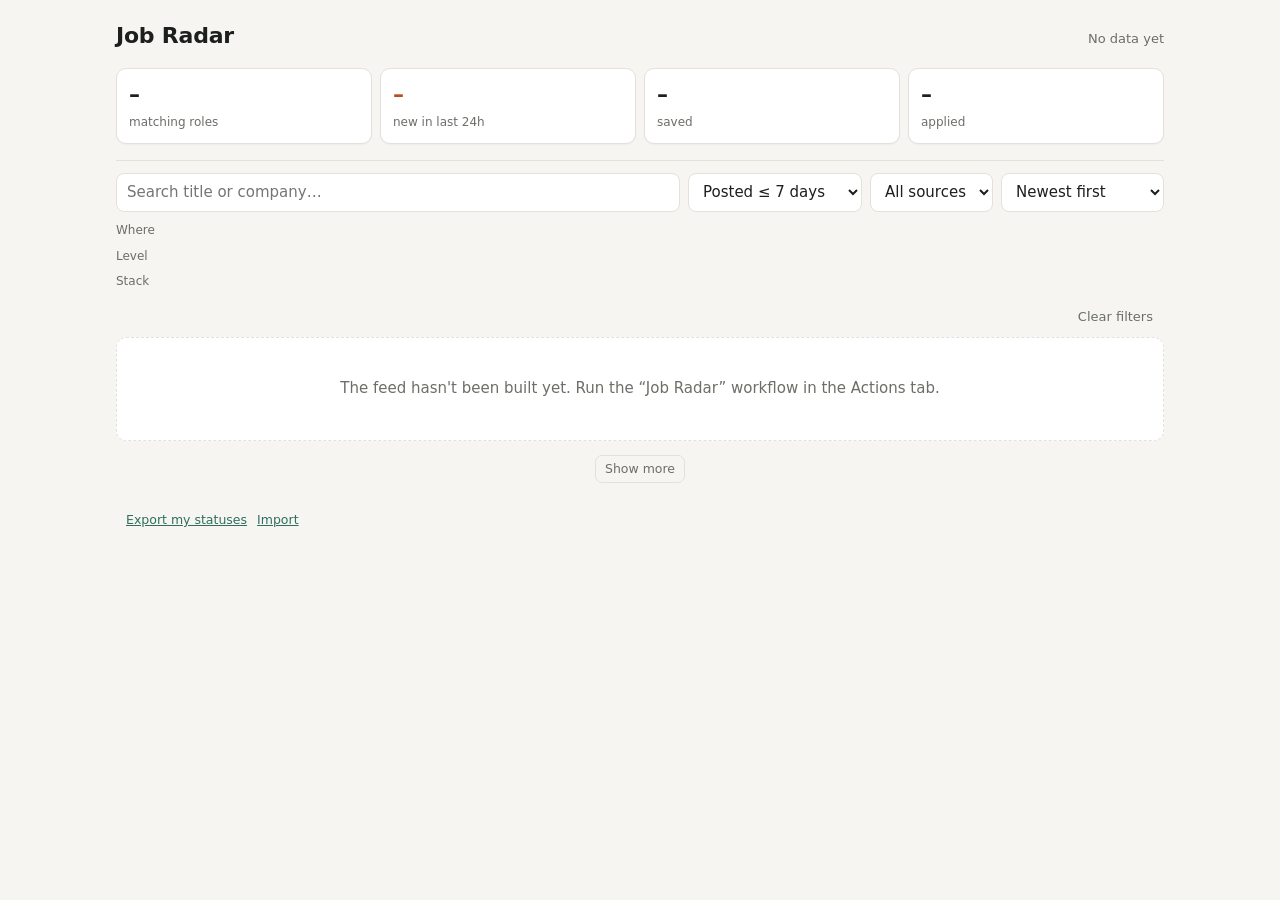
==== dashboard/site/index.html @ f86796a8 "Add Job Radar: daily filtered job feed + GitHub Pages dashboard Co-Authored-By: Claude Opus 5.5 <nor" ====
<!doctype html>
<html lang="en">
<head>
<meta charset="utf-8">
<meta name="viewport" content="width=device-width, initial-scale=1">
<title>Job Radar</title>
<link rel="icon" href="data:image/svg+xml,<svg xmlns='http://www.w3.org/2000/svg' viewBox='0 0 32 32'><circle cx='16' cy='16' r='13' fill='none' stroke='%232f6f5e' stroke-width='3'/><circle cx='16' cy='16' r='4' fill='%232f6f5e'/></svg>">
<style>
:root {
  --bg: #f6f5f1; --panel: #ffffff; --ink: #1d1f1c; --muted: #6b6f68; --line: #e3e1da;
  --accent: #2f6f5e; --accent-soft: #e2efe9; --new: #b4521d; --new-soft: #fbe9dc;
  --chip: #efeee8; --danger: #9a3b3b; --shadow: 0 1px 2px rgba(0,0,0,.04);
}
@media (prefers-color-scheme: dark) {
  :root:not([data-theme="light"]) {
    --bg: #141614; --panel: #1c1f1c; --ink: #e8e8e3; --muted: #9a9e96; --line: #2c302c;
    --accent: #7cc4ad; --accent-soft: #1f3a32; --new: #f0a273; --new-soft: #3d2618;
    --chip: #262a26; --danger: #e08a8a; --shadow: none;
  }
}
:root[data-theme="dark"] {
  --bg: #141614; --panel: #1c1f1c; --ink: #e8e8e3; --muted: #9a9e96; --line: #2c302c;
  --accent: #7cc4ad; --accent-soft: #1f3a32; --new: #f0a273; --new-soft: #3d2618;
  --chip: #262a26; --danger: #e08a8a; --shadow: none;
}
* { box-sizing: border-box; }
body {
  margin: 0; background: var(--bg); color: var(--ink);
  font: 15px/1.45 ui-sans-serif, system-ui, -apple-system, "Segoe UI", Roboto, sans-serif;
}
.wrap { max-width: 1080px; margin: 0 auto; padding: 20px 16px 60px; }
header { display: flex; align-items: baseline; justify-content: space-between; gap: 12px; flex-wrap: wrap; }
h1 { font-size: 22px; margin: 0; letter-spacing: -.01em; }
.sub { color: var(--muted); font-size: 13px; }
.stats { display: grid; grid-template-columns: repeat(4, 1fr); gap: 8px; margin: 16px 0; }
.stat { background: var(--panel); border: 1px solid var(--line); border-radius: 10px; padding: 10px 12px; box-shadow: var(--shadow); }
.stat b { display: block; font-size: 22px; font-variant-numeric: tabular-nums; }
.stat span { color: var(--muted); font-size: 12px; }
.stat.new b { color: var(--new); }
.tabs { display: flex; gap: 4px; border-bottom: 1px solid var(--line); margin-bottom: 12px; overflow-x: auto; }
.tab { background: none; border: 0; padding: 8px 12px; color: var(--muted); font: inherit; cursor: pointer; border-bottom: 2px solid transparent; white-space: nowrap; }
.tab[aria-selected="true"] { color: var(--ink); border-color: var(--accent); font-weight: 600; }
.tab small { color: var(--muted); font-weight: 400; margin-left: 4px; }
.controls { display: grid; grid-template-columns: 1fr auto auto auto; gap: 8px; margin-bottom: 10px; }
input[type=search], select {
  font: inherit; color: var(--ink); background: var(--panel); border: 1px solid var(--line);
  border-radius: 8px; padding: 8px 10px; min-width: 0;
}
input[type=search]:focus, select:focus { outline: 2px solid var(--accent); outline-offset: -1px; }
.chiprow { display: flex; flex-wrap: wrap; gap: 6px; margin-bottom: 8px; align-items: center; }
.chiprow .lbl { color: var(--muted); font-size: 12px; width: 52px; flex-shrink: 0; }
.chip {
  font: inherit; font-size: 13px; padding: 3px 10px; border-radius: 999px; cursor: pointer;
  background: var(--chip); color: var(--ink); border: 1px solid transparent;
}
.chip[aria-pressed="true"] { background: var(--accent-soft); border-color: var(--accent); color: var(--accent); }
.chip.ghost { background: none; color: var(--muted); }
.resultbar { display: flex; justify-content: space-between; align-items: center; color: var(--muted); font-size: 13px; margin: 14px 0 6px; gap: 8px; flex-wrap: wrap; }
.list { display: flex; flex-direction: column; gap: 6px; }
.job {
  background: var(--panel); border: 1px solid var(--line); border-radius: 10px; padding: 12px 14px;
  display: grid; grid-template-columns: 1fr auto; gap: 4px 12px; box-shadow: var(--shadow);
}
.job.applied { border-left: 3px solid var(--accent); }
.job.saved { border-left: 3px solid var(--new); }
.title { font-weight: 600; color: var(--ink); text-decoration: none; }
.title:hover { text-decoration: underline; }
.meta { color: var(--muted); font-size: 13px; display: flex; flex-wrap: wrap; gap: 4px 10px; }
.meta .co { color: var(--ink); font-weight: 500; }
.tags { display: flex; flex-wrap: wrap; gap: 4px; margin-top: 4px; }
.tag { font-size: 11.5px; padding: 1px 7px; border-radius: 6px; background: var(--chip); color: var(--muted); }
.tag.lvl { background: var(--accent-soft); color: var(--accent); }
.badge { font-size: 11px; font-weight: 700; color: var(--new); background: var(--new-soft); padding: 1px 6px; border-radius: 5px; margin-left: 6px; vertical-align: 1px; }
.actions { display: flex; gap: 4px; align-items: start; }
.act {
  font: inherit; font-size: 12.5px; padding: 4px 9px; border-radius: 7px; cursor: pointer;
  background: none; border: 1px solid var(--line); color: var(--muted);
}
.act:hover { color: var(--ink); border-color: var(--muted); }
.act.on { background: var(--accent-soft); color: var(--accent); border-color: var(--accent); }
.more { display: block; margin: 14px auto 0; }
.empty { text-align: center; color: var(--muted); padding: 40px 10px; background: var(--panel); border: 1px dashed var(--line); border-radius: 10px; }
.foot { margin-top: 28px; color: var(--muted); font-size: 12.5px; display: flex; gap: 10px; flex-wrap: wrap; align-items: center; }
.linkbtn { background: none; border: 0; color: var(--accent); cursor: pointer; font: inherit; padding: 0; text-decoration: underline; }
@media (max-width: 640px) {
  .stats { grid-template-columns: repeat(2, 1fr); }
  .controls { grid-template-columns: 1fr 1fr; }
  .controls input[type=search] { grid-column: 1 / -1; }
  .job { grid-template-columns: 1fr; }
  .chiprow { flex-wrap: nowrap; overflow-x: auto; scrollbar-width: none; margin-right: -16px; padding-right: 16px; }
  .chiprow .lbl { width: auto; margin-right: 2px; }
  .chip { white-space: nowrap; }
}
</style>
</head>
<body>
<div class="wrap">
  <header>
    <h1>Job Radar</h1>
    <div class="sub" id="updated">Loading…</div>
  </header>

  <div class="stats">
    <div class="stat"><b id="s-total">–</b><span>matching roles</span></div>
    <div class="stat new"><b id="s-new">–</b><span>new in last 24h</span></div>
    <div class="stat"><b id="s-saved">–</b><span>saved</span></div>
    <div class="stat"><b id="s-applied">–</b><span>applied</span></div>
  </div>

  <div class="tabs" role="tablist" id="tabs"></div>

  <div class="controls">
    <input type="search" id="q" placeholder="Search title or company…" aria-label="Search">
    <select id="age" aria-label="Posted within">
      <option value="0">Any date</option>
      <option value="1">Seen in last 24h</option>
      <option value="7" selected>Posted ≤ 7 days</option>
      <option value="14">Posted ≤ 14 days</option>
      <option value="30">Posted ≤ 30 days</option>
    </select>
    <select id="src" aria-label="Source"><option value="">All sources</option></select>
    <select id="sort" aria-label="Sort">
      <option value="seen">Newest first</option>
      <option value="posted">Recently posted</option>
      <option value="company">Company A–Z</option>
    </select>
  </div>

  <div class="chiprow" id="row-place"><span class="lbl">Where</span></div>
  <div class="chiprow" id="row-level"><span class="lbl">Level</span></div>
  <div class="chiprow" id="row-stack"><span class="lbl">Stack</span></div>

  <div class="resultbar"><span id="count"></span><button class="chip ghost" id="reset">Clear filters</button></div>
  <div class="list" id="list"></div>
  <button class="act more" id="more" hidden>Show more</button>

  <div class="foot">
    <span id="foot-src"></span>
    <button class="linkbtn" id="export">Export my statuses</button>
    <button class="linkbtn" id="import">Import</button>
    <input type="file" id="importFile" accept="application/json" hidden>
  </div>
</div>

<script>
(() => {
  const PAGE = 60;
  const PLACES = [["home", "Bengaluru"], ["india", "Other India"], ["remote", "Remote"]];
  const LEVELS = ["Junior", "Mid", "Senior", "Staff+", "Unspecified"];
  const TABS = [["inbox", "Inbox"], ["saved", "Saved"], ["applied", "Applied"], ["hidden", "Hidden"]];
  const KEY = "jobradar.v1";

  const store = {
    load() { try { return JSON.parse(localStorage.getItem(KEY)) || {}; } catch { return {}; } },
    save(v) { try { localStorage.setItem(KEY, JSON.stringify(v)); } catch {} }
  };
  let saved = store.load();
  saved.status ||= {};        // id -> saved | applied | hidden
  saved.mutedCompanies ||= [];

  const state = { tab: "inbox", q: "", age: 7, src: "", sort: "seen",
                  place: new Set(), level: new Set(), stack: new Set(), shown: PAGE };
  let data = { jobs: [] };
  let newestSeen = "";
  const $ = (id) => document.getElementById(id);
  const esc = (s) => String(s ?? "").replace(/[&<>"']/g, c => ({ "&": "&amp;", "<": "&lt;", ">": "&gt;", '"': "&quot;", "'": "&#39;" }[c]));

  function daysAgo(iso) {
    if (!iso) return null;
    return Math.floor((Date.now() - new Date(iso + "T00:00:00Z").getTime()) / 864e5);
  }
  function ago(iso) {
    const d = daysAgo(iso);
    if (d === null) return "date unknown";
    return d <= 0 ? "today" : d === 1 ? "yesterday" : d + "d ago";
  }
  const persist = () => store.save(saved);
  const statusOf = (j) => saved.status[j.id] || (saved.mutedCompanies.includes(j.company) ? "hidden" : "");

  function chips(rowId, items, set) {
    const row = $(rowId);
    items.forEach(([val, label]) => {
      const b = document.createElement("button");
      b.className = "chip"; b.textContent = label; b.setAttribute("aria-pressed", "false");
      b.onclick = () => { set.has(val) ? set.delete(val) : set.add(val);
        b.setAttribute("aria-pressed", set.has(val)); state.shown = PAGE; render(); };
      row.appendChild(b);
    });
  }

  function matches(j) {
    const st = statusOf(j);
    if (state.tab === "inbox" ? st !== "" : st !== state.tab) return false;
    if (state.q) {
      const hay = (j.title + " " + j.company + " " + (j.department || "")).toLowerCase();
      if (!state.q.split(/\s+/).every(w => hay.includes(w))) return false;
    }
    if (state.src && j.ats !== state.src) return false;
    if (state.place.size && !state.place.has(j.place)) return false;
    if (state.level.size && !state.level.has(j.level)) return false;
    if (state.stack.size && !j.stack.some(s => state.stack.has(s))) return false;
    if (state.tab === "inbox" && state.age) {
      if (state.age === 1) { if (j.first_seen !== newestSeen) return false; }
      else { const d = daysAgo(j.posted_at); if (d !== null && d > state.age) return false; }
    }
    return true;
  }

  function sorted(list) {
    const by = {
      seen: (a, b) => (b.first_seen || "").localeCompare(a.first_seen || "") || (b.posted_at || "").localeCompare(a.posted_at || ""),
      posted: (a, b) => (b.posted_at || "").localeCompare(a.posted_at || ""),
      company: (a, b) => a.company.localeCompare(b.company) || a.title.localeCompare(b.title)
    }[state.sort];
    return list.slice().sort(by);
  }

  function jobHTML(j) {
    const st = statusOf(j);
    const isNew = data.new_today > 0 && j.first_seen === newestSeen;
    const tags = [j.level !== "Unspecified" ? `<span class="tag lvl">${esc(j.level)}</span>` : "", ...j.stack.map(s => `<span class="tag">${esc(s)}</span>`)].join("");
    const btn = (k, label) => `<button class="act ${st === k ? "on" : ""}" data-id="${esc(j.id)}" data-act="${k}">${label}</button>`;
    return `<div class="job ${st}">
      <div>
        <a class="title" href="${esc(j.url)}" target="_blank" rel="noopener">${esc(j.title)}</a>${isNew ? '<span class="badge">NEW</span>' : ""}
        <div class="meta"><span class="co">${esc(j.company)}</span><span>${esc(j.location)}</span>
          <span>posted ${ago(j.posted_at)}</span>${j.salary ? `<span>${esc(j.salary)}</span>` : ""}<span>${esc(j.ats)}</span></div>
        <div class="tags">${tags}</div>
      </div>
      <div class="actions">${btn("saved", "Save")}${btn("applied", "Applied")}${btn("hidden", "Hide")}
        <button class="act" data-company="${esc(j.company)}" title="Hide every role from this company">${saved.mutedCompanies.includes(j.company) ? "Unmute co." : "Mute co."}</button></div>
    </div>`;
  }

  function render() {
    const counts = { inbox: 0, saved: 0, applied: 0, hidden: 0 };
    data.jobs.forEach(j => counts[statusOf(j) || "inbox"]++);
    $("tabs").innerHTML = TABS.map(([k, l]) =>
      `<button class="tab" role="tab" data-tab="${k}" aria-selected="${state.tab === k}">${l}<small>${counts[k]}</small></button>`).join("");
    $("s-saved").textContent = counts.saved;
    $("s-applied").textContent = counts.applied;

    const list = sorted(data.jobs.filter(matches));
    $("count").textContent = `${list.length.toLocaleString()} role${list.length === 1 ? "" : "s"}`;
    $("list").innerHTML = list.length
      ? list.slice(0, state.shown).map(jobHTML).join("")
      : `<div class="empty">${state.tab === "inbox" ? "Nothing matches these filters. Try widening the date range." : "Nothing here yet."}</div>`;
    $("more").hidden = list.length <= state.shown;
    $("more").textContent = `Show more (${(list.length - state.shown).toLocaleString()} left)`;
  }

  document.addEventListener("click", (e) => {
    const t = e.target.closest("[data-tab],[data-act],[data-company]");
    if (!t) return;
    if (t.dataset.tab) { state.tab = t.dataset.tab; state.shown = PAGE; }
    else if (t.dataset.act) {
      const id = t.dataset.id;
      saved.status[id] === t.dataset.act ? delete saved.status[id] : (saved.status[id] = t.dataset.act);
      persist();
    } else if (t.dataset.company !== undefined) {
      const c = t.dataset.company, m = saved.mutedCompanies;
      m.includes(c) ? m.splice(m.indexOf(c), 1) : m.push(c);
      persist();
    }
    render();
  });

  $("q").oninput = (e) => { state.q = e.target.value.trim().toLowerCase(); state.shown = PAGE; render(); };
  $("age").onchange = (e) => { state.age = +e.target.value; state.shown = PAGE; render(); };
  $("src").onchange = (e) => { state.src = e.target.value; state.shown = PAGE; render(); };
  $("sort").onchange = (e) => { state.sort = e.target.value; render(); };
  $("more").onclick = () => { state.shown += PAGE; render(); };
  $("reset").onclick = () => {
    state.q = ""; $("q").value = ""; state.src = ""; $("src").value = "";
    state.age = 0; $("age").value = "0";
    [state.place, state.level, state.stack].forEach(s => s.clear());
    document.querySelectorAll(".chip[aria-pressed]").forEach(b => b.setAttribute("aria-pressed", "false"));
    state.shown = PAGE; render();
  };
  $("export").onclick = () => {
    const blob = new Blob([JSON.stringify(saved, null, 2)], { type: "application/json" });
    const a = Object.assign(document.createElement("a"), { href: URL.createObjectURL(blob), download: "job-radar-statuses.json" });
    a.click(); URL.revokeObjectURL(a.href);
  };
  $("import").onclick = () => $("importFile").click();
  $("importFile").onchange = async (e) => {
    const f = e.target.files[0]; if (!f) return;
    try {
      const incoming = JSON.parse(await f.text());
      saved.status = { ...saved.status, ...(incoming.status || {}) };
      saved.mutedCompanies = [...new Set([...saved.mutedCompanies, ...(incoming.mutedCompanies || [])])];
      persist(); render();
    } catch { alert("That file isn't a Job Radar export."); }
  };

  function boot(payload) {
    data = payload;
    newestSeen = data.jobs.reduce((m, j) => (j.first_seen > m ? j.first_seen : m), "");
    $("s-total").textContent = data.total.toLocaleString();
    $("s-new").textContent = (data.new_today || 0).toLocaleString();
    const when = new Date(data.generated_at);
    $("updated").textContent = "Updated " + when.toLocaleString(undefined, { dateStyle: "medium", timeStyle: "short" });
    $("foot-src").textContent = Object.entries(data.counts || {}).map(([k, v]) => `${k} ${v.toLocaleString()}`).join(" · ");
    const sources = [...new Set(data.jobs.map(j => j.ats))].sort();
    $("src").insertAdjacentHTML("beforeend", sources.map(s => `<option value="${esc(s)}">${esc(s)}</option>`).join(""));
    const stacks = [...new Set(data.jobs.flatMap(j => j.stack))].sort();
    chips("row-place", PLACES, state.place);
    chips("row-level", LEVELS.map(l => [l, l]), state.level);
    chips("row-stack", stacks.map(s => [s, s]), state.stack);
    render();
  }

  if (window.JOB_RADAR_DATA) boot(window.JOB_RADAR_DATA);
  else fetch("data/jobs.json", { cache: "no-store" })
    .then(r => { if (!r.ok) throw new Error(r.status); return r.json(); })
    .then(boot)
    .catch(() => {
      $("updated").textContent = "No data yet";
      $("list").innerHTML = '<div class="empty">The feed hasn\'t been built yet. Run the “Job Radar” workflow in the Actions tab.</div>';
    });
})();
</script>
</body>
</html>
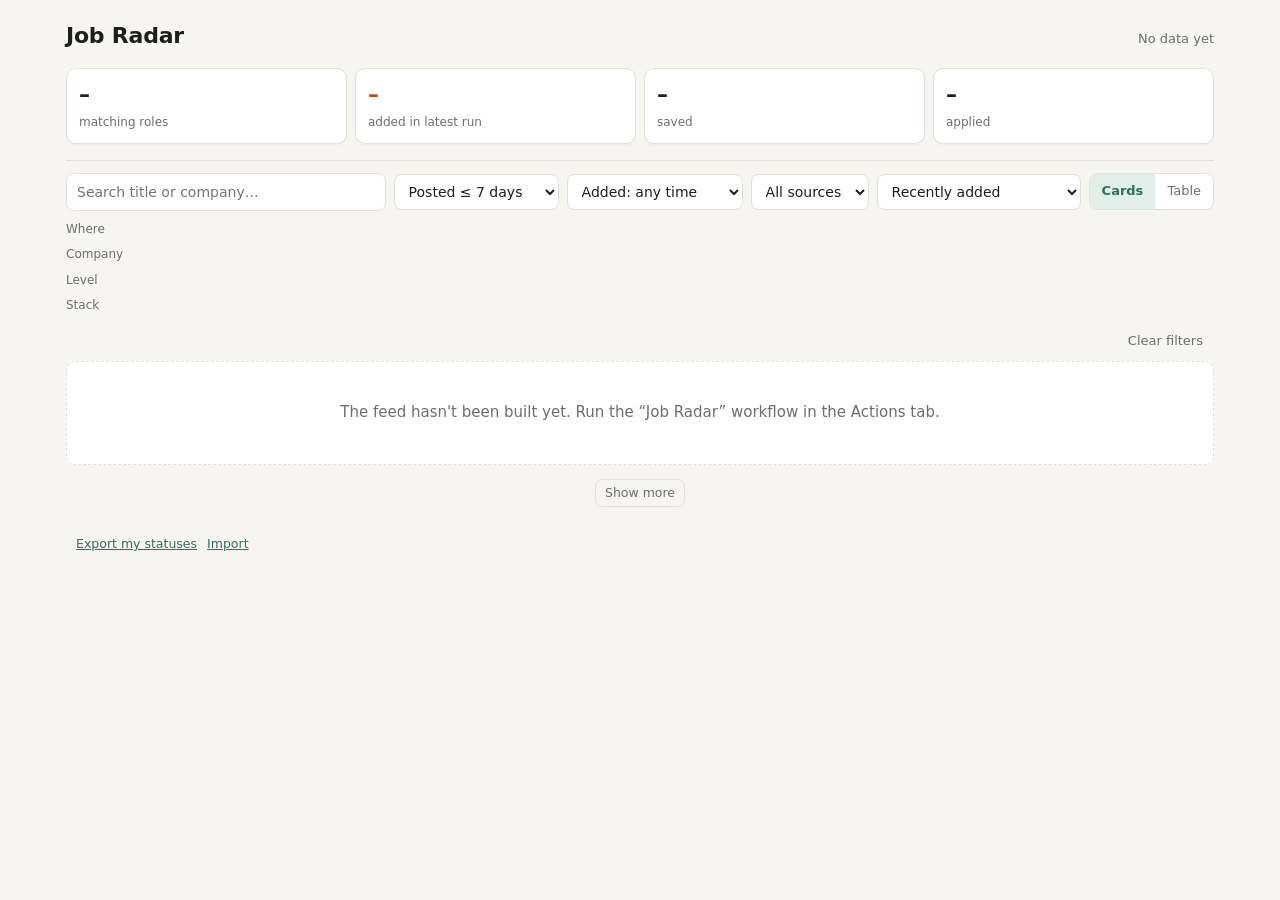
==== commit 35737c0b: "Job Radar: Added dates, table view, company size + target filters, evening schedule - Track an hones" ====
--- a/dashboard/site/index.html
+++ b/dashboard/site/index.html
@@ -9,26 +9,26 @@
 :root {
   --bg: #f6f5f1; --panel: #ffffff; --ink: #1d1f1c; --muted: #6b6f68; --line: #e3e1da;
   --accent: #2f6f5e; --accent-soft: #e2efe9; --new: #b4521d; --new-soft: #fbe9dc;
-  --chip: #efeee8; --danger: #9a3b3b; --shadow: 0 1px 2px rgba(0,0,0,.04);
+  --star: #b8860b; --chip: #efeee8; --shadow: 0 1px 2px rgba(0,0,0,.04); --row-hover: #faf9f6;
 }
 @media (prefers-color-scheme: dark) {
   :root:not([data-theme="light"]) {
     --bg: #141614; --panel: #1c1f1c; --ink: #e8e8e3; --muted: #9a9e96; --line: #2c302c;
     --accent: #7cc4ad; --accent-soft: #1f3a32; --new: #f0a273; --new-soft: #3d2618;
-    --chip: #262a26; --danger: #e08a8a; --shadow: none;
+    --star: #e5c15c; --chip: #262a26; --shadow: none; --row-hover: #222622;
   }
 }
 :root[data-theme="dark"] {
   --bg: #141614; --panel: #1c1f1c; --ink: #e8e8e3; --muted: #9a9e96; --line: #2c302c;
   --accent: #7cc4ad; --accent-soft: #1f3a32; --new: #f0a273; --new-soft: #3d2618;
-  --chip: #262a26; --danger: #e08a8a; --shadow: none;
+  --star: #e5c15c; --chip: #262a26; --shadow: none; --row-hover: #222622;
 }
 * { box-sizing: border-box; }
 body {
   margin: 0; background: var(--bg); color: var(--ink);
   font: 15px/1.45 ui-sans-serif, system-ui, -apple-system, "Segoe UI", Roboto, sans-serif;
 }
-.wrap { max-width: 1080px; margin: 0 auto; padding: 20px 16px 60px; }
+.wrap { max-width: 1180px; margin: 0 auto; padding: 20px 16px 60px; }
 header { display: flex; align-items: baseline; justify-content: space-between; gap: 12px; flex-wrap: wrap; }
 h1 { font-size: 22px; margin: 0; letter-spacing: -.01em; }
 .sub { color: var(--muted); font-size: 13px; }
@@ -37,25 +37,32 @@
 .stat b { display: block; font-size: 22px; font-variant-numeric: tabular-nums; }
 .stat span { color: var(--muted); font-size: 12px; }
 .stat.new b { color: var(--new); }
+.notice { background: var(--new-soft); color: var(--ink); border-radius: 8px; padding: 8px 12px; font-size: 13px; margin: -4px 0 14px; }
 .tabs { display: flex; gap: 4px; border-bottom: 1px solid var(--line); margin-bottom: 12px; overflow-x: auto; }
 .tab { background: none; border: 0; padding: 8px 12px; color: var(--muted); font: inherit; cursor: pointer; border-bottom: 2px solid transparent; white-space: nowrap; }
 .tab[aria-selected="true"] { color: var(--ink); border-color: var(--accent); font-weight: 600; }
 .tab small { color: var(--muted); font-weight: 400; margin-left: 4px; }
-.controls { display: grid; grid-template-columns: 1fr auto auto auto; gap: 8px; margin-bottom: 10px; }
+.controls { display: grid; grid-template-columns: minmax(180px, 1fr) repeat(4, auto) auto; gap: 8px; margin-bottom: 10px; align-items: center; }
 input[type=search], select {
-  font: inherit; color: var(--ink); background: var(--panel); border: 1px solid var(--line);
+  font: inherit; font-size: 14px; color: var(--ink); background: var(--panel); border: 1px solid var(--line);
   border-radius: 8px; padding: 8px 10px; min-width: 0;
 }
-input[type=search]:focus, select:focus { outline: 2px solid var(--accent); outline-offset: -1px; }
+input[type=search]:focus, select:focus, button:focus-visible { outline: 2px solid var(--accent); outline-offset: -1px; }
+.seg { justify-self: start; display: inline-flex; border: 1px solid var(--line); border-radius: 8px; overflow: hidden; background: var(--panel); }
+.seg button { font: inherit; font-size: 13px; border: 0; background: none; color: var(--muted); padding: 8px 12px; cursor: pointer; }
+.seg button[aria-pressed="true"] { background: var(--accent-soft); color: var(--accent); font-weight: 600; }
 .chiprow { display: flex; flex-wrap: wrap; gap: 6px; margin-bottom: 8px; align-items: center; }
-.chiprow .lbl { color: var(--muted); font-size: 12px; width: 52px; flex-shrink: 0; }
+.chiprow .lbl { color: var(--muted); font-size: 12px; width: 64px; flex-shrink: 0; }
 .chip {
   font: inherit; font-size: 13px; padding: 3px 10px; border-radius: 999px; cursor: pointer;
-  background: var(--chip); color: var(--ink); border: 1px solid transparent;
+  background: var(--chip); color: var(--ink); border: 1px solid transparent; white-space: nowrap;
 }
 .chip[aria-pressed="true"] { background: var(--accent-soft); border-color: var(--accent); color: var(--accent); }
 .chip.ghost { background: none; color: var(--muted); }
+.chip .hint { color: var(--muted); font-size: 11.5px; margin-left: 3px; }
 .resultbar { display: flex; justify-content: space-between; align-items: center; color: var(--muted); font-size: 13px; margin: 14px 0 6px; gap: 8px; flex-wrap: wrap; }
+
+/* cards */
 .list { display: flex; flex-direction: column; gap: 6px; }
 .job {
   background: var(--panel); border: 1px solid var(--line); border-radius: 10px; padding: 12px 14px;
@@ -65,31 +72,55 @@
 .job.saved { border-left: 3px solid var(--new); }
 .title { font-weight: 600; color: var(--ink); text-decoration: none; }
 .title:hover { text-decoration: underline; }
-.meta { color: var(--muted); font-size: 13px; display: flex; flex-wrap: wrap; gap: 4px 10px; }
+.meta { color: var(--muted); font-size: 13px; display: flex; flex-wrap: wrap; gap: 4px 12px; margin-top: 2px; }
 .meta .co { color: var(--ink); font-weight: 500; }
-.tags { display: flex; flex-wrap: wrap; gap: 4px; margin-top: 4px; }
+.star { color: var(--star); margin-right: 3px; }
+.dates { font-variant-numeric: tabular-nums; }
+.dates b { font-weight: 500; color: var(--ink); }
+.tags { display: flex; flex-wrap: wrap; gap: 4px; margin-top: 6px; }
 .tag { font-size: 11.5px; padding: 1px 7px; border-radius: 6px; background: var(--chip); color: var(--muted); }
 .tag.lvl { background: var(--accent-soft); color: var(--accent); }
 .badge { font-size: 11px; font-weight: 700; color: var(--new); background: var(--new-soft); padding: 1px 6px; border-radius: 5px; margin-left: 6px; vertical-align: 1px; }
 .actions { display: flex; gap: 4px; align-items: start; }
 .act {
   font: inherit; font-size: 12.5px; padding: 4px 9px; border-radius: 7px; cursor: pointer;
-  background: none; border: 1px solid var(--line); color: var(--muted);
+  background: none; border: 1px solid var(--line); color: var(--muted); white-space: nowrap;
 }
 .act:hover { color: var(--ink); border-color: var(--muted); }
 .act.on { background: var(--accent-soft); color: var(--accent); border-color: var(--accent); }
 .more { display: block; margin: 14px auto 0; }
 .empty { text-align: center; color: var(--muted); padding: 40px 10px; background: var(--panel); border: 1px dashed var(--line); border-radius: 10px; }
+
+/* table */
+.tablewrap { background: var(--panel); border: 1px solid var(--line); border-radius: 10px; overflow-x: auto; box-shadow: var(--shadow); }
+table { border-collapse: collapse; width: 100%; min-width: 820px; font-size: 13.5px; }
+th, td { text-align: left; padding: 8px 10px; border-bottom: 1px solid var(--line); vertical-align: top; }
+th { font-size: 12px; font-weight: 600; color: var(--muted); white-space: nowrap; position: sticky; top: 0; background: var(--panel); }
+th button { font: inherit; color: inherit; background: none; border: 0; padding: 0; cursor: pointer; }
+th button[aria-sort]::after { content: " ↓"; }
+th button[aria-sort="ascending"]::after { content: " ↑"; }
+th button:not([aria-sort]) { opacity: .85; }
+tbody tr:hover { background: var(--row-hover); }
+tbody tr:last-child td { border-bottom: 0; }
+td.nowrap { white-space: nowrap; }
+td.num { font-variant-numeric: tabular-nums; white-space: nowrap; }
+td .title { font-weight: 500; }
+tr.applied td:first-child { box-shadow: inset 3px 0 var(--accent); }
+tr.saved td:first-child { box-shadow: inset 3px 0 var(--new); }
+.muted { color: var(--muted); }
+
 .foot { margin-top: 28px; color: var(--muted); font-size: 12.5px; display: flex; gap: 10px; flex-wrap: wrap; align-items: center; }
 .linkbtn { background: none; border: 0; color: var(--accent); cursor: pointer; font: inherit; padding: 0; text-decoration: underline; }
+
+@media (max-width: 900px) {
+  .controls { grid-template-columns: 1fr 1fr; }
+  .controls input[type=search] { grid-column: 1 / -1; }
+}
 @media (max-width: 640px) {
   .stats { grid-template-columns: repeat(2, 1fr); }
-  .controls { grid-template-columns: 1fr 1fr; }
-  .controls input[type=search] { grid-column: 1 / -1; }
   .job { grid-template-columns: 1fr; }
   .chiprow { flex-wrap: nowrap; overflow-x: auto; scrollbar-width: none; margin-right: -16px; padding-right: 16px; }
   .chiprow .lbl { width: auto; margin-right: 2px; }
-  .chip { white-space: nowrap; }
 }
 </style>
 </head>
@@ -102,36 +133,51 @@
 
   <div class="stats">
     <div class="stat"><b id="s-total">–</b><span>matching roles</span></div>
-    <div class="stat new"><b id="s-new">–</b><span>new in last 24h</span></div>
+    <div class="stat new"><b id="s-new">–</b><span>added in latest run</span></div>
     <div class="stat"><b id="s-saved">–</b><span>saved</span></div>
     <div class="stat"><b id="s-applied">–</b><span>applied</span></div>
   </div>
+  <div class="notice" id="notice" hidden></div>
 
   <div class="tabs" role="tablist" id="tabs"></div>
 
   <div class="controls">
     <input type="search" id="q" placeholder="Search title or company…" aria-label="Search">
-    <select id="age" aria-label="Posted within">
-      <option value="0">Any date</option>
-      <option value="1">Seen in last 24h</option>
+    <select id="posted" aria-label="Posted within">
+      <option value="0">Posted: any time</option>
+      <option value="3">Posted ≤ 3 days</option>
       <option value="7" selected>Posted ≤ 7 days</option>
       <option value="14">Posted ≤ 14 days</option>
       <option value="30">Posted ≤ 30 days</option>
     </select>
+    <select id="added" aria-label="Added within">
+      <option value="0" selected>Added: any time</option>
+      <option value="latest">Added in latest run</option>
+      <option value="3">Added ≤ 3 days</option>
+      <option value="7">Added ≤ 7 days</option>
+      <option value="14">Added ≤ 14 days</option>
+    </select>
     <select id="src" aria-label="Source"><option value="">All sources</option></select>
     <select id="sort" aria-label="Sort">
-      <option value="seen">Newest first</option>
+      <option value="added">Recently added</option>
       <option value="posted">Recently posted</option>
       <option value="company">Company A–Z</option>
+      <option value="size">Smallest company first</option>
+      <option value="size-desc">Largest company first</option>
     </select>
+    <div class="seg" role="group" aria-label="View">
+      <button id="v-cards" aria-pressed="true">Cards</button>
+      <button id="v-table" aria-pressed="false">Table</button>
+    </div>
   </div>
 
   <div class="chiprow" id="row-place"><span class="lbl">Where</span></div>
+  <div class="chiprow" id="row-company"><span class="lbl">Company</span></div>
   <div class="chiprow" id="row-level"><span class="lbl">Level</span></div>
   <div class="chiprow" id="row-stack"><span class="lbl">Stack</span></div>
 
   <div class="resultbar"><span id="count"></span><button class="chip ghost" id="reset">Clear filters</button></div>
-  <div class="list" id="list"></div>
+  <div id="results"></div>
   <button class="act more" id="more" hidden>Show more</button>
 
   <div class="foot">
@@ -147,89 +193,140 @@
   const PAGE = 60;
   const PLACES = [["home", "Bengaluru"], ["india", "Other India"], ["remote", "Remote"]];
   const LEVELS = ["Junior", "Mid", "Senior", "Staff+", "Unspecified"];
+  const SIZES = ["Startup", "Mid-size", "Large"];
   const TABS = [["inbox", "Inbox"], ["saved", "Saved"], ["applied", "Applied"], ["hidden", "Hidden"]];
-  const KEY = "jobradar.v1";
-
-  const store = {
-    load() { try { return JSON.parse(localStorage.getItem(KEY)) || {}; } catch { return {}; } },
-    save(v) { try { localStorage.setItem(KEY, JSON.stringify(v)); } catch {} }
+  const KEY = "jobradar.v1", PREF = "jobradar.prefs.v1";
+  const SORTS = { added: ["added", -1], posted: ["posted", -1], company: ["company", 1], size: ["size", 1], "size-desc": ["size", -1] };
+
+  const read = (k) => { try { return JSON.parse(localStorage.getItem(k)) || {}; } catch { return {}; } };
+  const write = (k, v) => { try { localStorage.setItem(k, JSON.stringify(v)); } catch {} };
+  const saved = read(KEY);
+  saved.status ||= {};
+  saved.mutedCompanies ||= [];
+  const prefs = read(PREF);
+
+  const state = {
+    tab: "inbox", q: "", posted: 7, added: "0", src: "", view: prefs.view === "table" ? "table" : "cards",
+    sortKey: "added", sortDir: -1, targets: false,
+    place: new Set(), level: new Set(), stack: new Set(), size: new Set(), shown: PAGE
   };
-  let saved = store.load();
-  saved.status ||= {};        // id -> saved | applied | hidden
-  saved.mutedCompanies ||= [];
-
-  const state = { tab: "inbox", q: "", age: 7, src: "", sort: "seen",
-                  place: new Set(), level: new Set(), stack: new Set(), shown: PAGE };
-  let data = { jobs: [] };
-  let newestSeen = "";
+  let data = { jobs: [] }, newestSeen = "", baseline = "", hasNew = false;
   const $ = (id) => document.getElementById(id);
   const esc = (s) => String(s ?? "").replace(/[&<>"']/g, c => ({ "&": "&amp;", "<": "&lt;", ">": "&gt;", '"': "&quot;", "'": "&#39;" }[c]));
 
-  function daysAgo(iso) {
-    if (!iso) return null;
-    return Math.floor((Date.now() - new Date(iso + "T00:00:00Z").getTime()) / 864e5);
-  }
-  function ago(iso) {
+  const daysAgo = (iso) => iso ? Math.floor((Date.now() - Date.parse(iso + "T00:00:00Z")) / 864e5) : null;
+  const short = (iso) => iso ? new Date(iso + "T00:00:00Z").toLocaleDateString(undefined, { month: "short", day: "numeric", timeZone: "UTC" }) : "–";
+  function rel(iso) {
     const d = daysAgo(iso);
-    if (d === null) return "date unknown";
+    if (d === null) return "unknown";
     return d <= 0 ? "today" : d === 1 ? "yesterday" : d + "d ago";
   }
-  const persist = () => store.save(saved);
+  const isBaseline = (j) => j.first_seen <= baseline;
+  const addedText = (j) => isBaseline(j) ? `≤ ${short(baseline)}` : short(j.first_seen);
+  const addedTitle = (j) => isBaseline(j)
+    ? `Already open when tracking started on ${short(baseline)}; the exact date it appeared is unknown.`
+    : `First appeared in the run on ${short(j.first_seen)}.`;
+  const sizeText = (j) => `${j.size} · ${j.open_roles.toLocaleString()} open role${j.open_roles === 1 ? "" : "s"}`;
+  const persist = () => write(KEY, saved);
   const statusOf = (j) => saved.status[j.id] || (saved.mutedCompanies.includes(j.company) ? "hidden" : "");
 
-  function chips(rowId, items, set) {
+  function chips(rowId, items, onToggle, isOn) {
     const row = $(rowId);
-    items.forEach(([val, label]) => {
+    items.forEach(([val, label, hint]) => {
       const b = document.createElement("button");
-      b.className = "chip"; b.textContent = label; b.setAttribute("aria-pressed", "false");
-      b.onclick = () => { set.has(val) ? set.delete(val) : set.add(val);
-        b.setAttribute("aria-pressed", set.has(val)); state.shown = PAGE; render(); };
+      b.className = "chip"; b.dataset.chip = rowId;
+      b.innerHTML = esc(label) + (hint ? `<span class="hint">${esc(hint)}</span>` : "");
+      b.setAttribute("aria-pressed", "false");
+      b.onclick = () => { onToggle(val); b.setAttribute("aria-pressed", isOn(val)); state.shown = PAGE; render(); };
       row.appendChild(b);
     });
   }
+  const toggler = (set) => [(v) => set.has(v) ? set.delete(v) : set.add(v), (v) => set.has(v)];
 
   function matches(j) {
     const st = statusOf(j);
     if (state.tab === "inbox" ? st !== "" : st !== state.tab) return false;
     if (state.q) {
-      const hay = (j.title + " " + j.company + " " + (j.department || "")).toLowerCase();
+      const hay = (j.title + " " + j.company + " " + (j.department || "") + " " + j.location).toLowerCase();
       if (!state.q.split(/\s+/).every(w => hay.includes(w))) return false;
     }
     if (state.src && j.ats !== state.src) return false;
+    if (state.targets && !j.target) return false;
     if (state.place.size && !state.place.has(j.place)) return false;
     if (state.level.size && !state.level.has(j.level)) return false;
+    if (state.size.size && !state.size.has(j.size)) return false;
     if (state.stack.size && !j.stack.some(s => state.stack.has(s))) return false;
-    if (state.tab === "inbox" && state.age) {
-      if (state.age === 1) { if (j.first_seen !== newestSeen) return false; }
-      else { const d = daysAgo(j.posted_at); if (d !== null && d > state.age) return false; }
+    if (state.posted) { const d = daysAgo(j.posted_at); if (d !== null && d > state.posted) return false; }
+    if (state.added !== "0") {
+      if (isBaseline(j)) return false;
+      if (state.added === "latest" ? j.first_seen !== newestSeen : daysAgo(j.first_seen) > +state.added) return false;
     }
     return true;
   }
 
   function sorted(list) {
-    const by = {
-      seen: (a, b) => (b.first_seen || "").localeCompare(a.first_seen || "") || (b.posted_at || "").localeCompare(a.posted_at || ""),
-      posted: (a, b) => (b.posted_at || "").localeCompare(a.posted_at || ""),
-      company: (a, b) => a.company.localeCompare(b.company) || a.title.localeCompare(b.title)
-    }[state.sort];
-    return list.slice().sort(by);
-  }
-
-  function jobHTML(j) {
+    const val = {
+      added: (j) => j.first_seen || "", posted: (j) => j.posted_at || "", company: (j) => j.company.toLowerCase(),
+      title: (j) => j.title.toLowerCase(), location: (j) => j.location.toLowerCase(), size: (j) => j.open_roles
+    }[state.sortKey];
+    const dir = state.sortDir;
+    return list.slice().sort((a, b) => {
+      const x = val(a), y = val(b);
+      const c = x < y ? -1 : x > y ? 1 : 0;
+      return c * dir || (b.posted_at || "").localeCompare(a.posted_at || "");
+    });
+  }
+
+  const actBtns = (j, st) => ["saved:Save", "applied:Applied", "hidden:Hide"].map(s => {
+    const [k, l] = s.split(":");
+    return `<button class="act ${st === k ? "on" : ""}" data-id="${esc(j.id)}" data-act="${k}">${l}</button>`;
+  }).join("");
+  const newBadge = (j) => hasNew && j.first_seen === newestSeen ? '<span class="badge">NEW</span>' : "";
+  const company = (j) => `${j.target ? '<span class="star" title="On your target list">★</span>' : ""}${esc(j.company)}`;
+
+  function cardHTML(j) {
     const st = statusOf(j);
-    const isNew = data.new_today > 0 && j.first_seen === newestSeen;
-    const tags = [j.level !== "Unspecified" ? `<span class="tag lvl">${esc(j.level)}</span>` : "", ...j.stack.map(s => `<span class="tag">${esc(s)}</span>`)].join("");
-    const btn = (k, label) => `<button class="act ${st === k ? "on" : ""}" data-id="${esc(j.id)}" data-act="${k}">${label}</button>`;
+    const tags = [j.level !== "Unspecified" ? `<span class="tag lvl">${esc(j.level)}</span>` : "",
+      ...j.stack.map(s => `<span class="tag">${esc(s)}</span>`)].join("");
     return `<div class="job ${st}">
       <div>
-        <a class="title" href="${esc(j.url)}" target="_blank" rel="noopener">${esc(j.title)}</a>${isNew ? '<span class="badge">NEW</span>' : ""}
-        <div class="meta"><span class="co">${esc(j.company)}</span><span>${esc(j.location)}</span>
-          <span>posted ${ago(j.posted_at)}</span>${j.salary ? `<span>${esc(j.salary)}</span>` : ""}<span>${esc(j.ats)}</span></div>
+        <a class="title" href="${esc(j.url)}" target="_blank" rel="noopener">${esc(j.title)}</a>${newBadge(j)}
+        <div class="meta"><span class="co">${company(j)}</span><span title="Hiring volume across all locations">${esc(sizeText(j))}</span><span>${esc(j.location)}</span>${j.salary ? `<span>${esc(j.salary)}</span>` : ""}</div>
+        <div class="meta dates"><span title="${esc(j.posted_at || "")}">Posted <b>${short(j.posted_at)}</b> (${rel(j.posted_at)})</span>
+          <span title="${esc(addedTitle(j))}">Added <b>${addedText(j)}</b></span><span>${esc(j.ats)}</span></div>
         <div class="tags">${tags}</div>
       </div>
-      <div class="actions">${btn("saved", "Save")}${btn("applied", "Applied")}${btn("hidden", "Hide")}
+      <div class="actions">${actBtns(j, st)}
         <button class="act" data-company="${esc(j.company)}" title="Hide every role from this company">${saved.mutedCompanies.includes(j.company) ? "Unmute co." : "Mute co."}</button></div>
     </div>`;
+  }
+
+  function tableHTML(rows) {
+    const col = (key, label) => {
+      const on = state.sortKey === key;
+      return `<th><button data-sort="${key}" ${on ? `aria-sort="${state.sortDir > 0 ? "ascending" : "descending"}"` : ""}>${label}</button></th>`;
+    };
+    const body = rows.map(j => {
+      const st = statusOf(j);
+      return `<tr class="${st}">
+        <td>${company(j)}</td>
+        <td><a class="title" href="${esc(j.url)}" target="_blank" rel="noopener">${esc(j.title)}</a>${newBadge(j)}
+          ${j.stack.length ? `<div class="muted" style="font-size:12px">${esc(j.stack.join(" · "))}</div>` : ""}</td>
+        <td>${esc(j.location)}</td>
+        <td class="nowrap" title="${esc(sizeText(j))}">${esc(j.size)} <span class="muted">${j.open_roles.toLocaleString()}</span></td>
+        <td class="num" title="${esc(rel(j.posted_at))}">${short(j.posted_at)}</td>
+        <td class="num" title="${esc(addedTitle(j))}">${addedText(j)}</td>
+        <td class="nowrap"><div class="actions">${actBtns(j, st)}</div></td>
+      </tr>`;
+    }).join("");
+    return `<div class="tablewrap"><table>
+      <thead><tr>${col("company", "Company")}${col("title", "Role")}${col("location", "Location")}${col("size", "Size")}${col("posted", "Posted")}${col("added", "Added")}<th>Status</th></tr></thead>
+      <tbody>${body}</tbody></table></div>`;
+  }
+
+  function syncSortSelect() {
+    const match = Object.entries(SORTS).find(([, [k, d]]) => k === state.sortKey && d === state.sortDir);
+    $("sort").value = match ? match[0] : "";
   }
 
   function render() {
@@ -239,21 +336,30 @@
       `<button class="tab" role="tab" data-tab="${k}" aria-selected="${state.tab === k}">${l}<small>${counts[k]}</small></button>`).join("");
     $("s-saved").textContent = counts.saved;
     $("s-applied").textContent = counts.applied;
+    $("v-cards").setAttribute("aria-pressed", state.view === "cards");
+    $("v-table").setAttribute("aria-pressed", state.view === "table");
+    syncSortSelect();
 
     const list = sorted(data.jobs.filter(matches));
+    const page = list.slice(0, state.shown);
     $("count").textContent = `${list.length.toLocaleString()} role${list.length === 1 ? "" : "s"}`;
-    $("list").innerHTML = list.length
-      ? list.slice(0, state.shown).map(jobHTML).join("")
-      : `<div class="empty">${state.tab === "inbox" ? "Nothing matches these filters. Try widening the date range." : "Nothing here yet."}</div>`;
+    let empty = state.tab === "inbox" ? "Nothing matches these filters. Try widening the date range." : "Nothing here yet.";
+    if (state.added !== "0" && !hasNew) empty = `Tracking started ${short(baseline)}. Jobs that appear after that will show up here from the next run.`;
+    $("results").innerHTML = !list.length ? `<div class="empty">${esc(empty)}</div>`
+      : state.view === "table" ? tableHTML(page) : `<div class="list">${page.map(cardHTML).join("")}</div>`;
     $("more").hidden = list.length <= state.shown;
     $("more").textContent = `Show more (${(list.length - state.shown).toLocaleString()} left)`;
   }
 
   document.addEventListener("click", (e) => {
-    const t = e.target.closest("[data-tab],[data-act],[data-company]");
+    const t = e.target.closest("[data-tab],[data-act],[data-company],[data-sort]");
     if (!t) return;
     if (t.dataset.tab) { state.tab = t.dataset.tab; state.shown = PAGE; }
-    else if (t.dataset.act) {
+    else if (t.dataset.sort) {
+      const k = t.dataset.sort;
+      if (state.sortKey === k) state.sortDir *= -1;
+      else { state.sortKey = k; state.sortDir = ["added", "posted"].includes(k) ? -1 : 1; }
+    } else if (t.dataset.act) {
       const id = t.dataset.id;
       saved.status[id] === t.dataset.act ? delete saved.status[id] : (saved.status[id] = t.dataset.act);
       persist();
@@ -265,17 +371,22 @@
     render();
   });
 
-  $("q").oninput = (e) => { state.q = e.target.value.trim().toLowerCase(); state.shown = PAGE; render(); };
-  $("age").onchange = (e) => { state.age = +e.target.value; state.shown = PAGE; render(); };
-  $("src").onchange = (e) => { state.src = e.target.value; state.shown = PAGE; render(); };
-  $("sort").onchange = (e) => { state.sort = e.target.value; render(); };
+  const on = (id, fn) => { $(id).onchange = $(id).oninput = (e) => { fn(e.target.value); state.shown = PAGE; render(); }; };
+  on("q", (v) => state.q = v.trim().toLowerCase());
+  on("posted", (v) => state.posted = +v);
+  on("added", (v) => state.added = v);
+  on("src", (v) => state.src = v);
+  $("sort").onchange = (e) => { [state.sortKey, state.sortDir] = SORTS[e.target.value]; render(); };
+  const setView = (v) => { state.view = v; prefs.view = v; write(PREF, prefs); render(); };
+  $("v-cards").onclick = () => setView("cards");
+  $("v-table").onclick = () => setView("table");
   $("more").onclick = () => { state.shown += PAGE; render(); };
   $("reset").onclick = () => {
-    state.q = ""; $("q").value = ""; state.src = ""; $("src").value = "";
-    state.age = 0; $("age").value = "0";
-    [state.place, state.level, state.stack].forEach(s => s.clear());
+    Object.assign(state, { q: "", src: "", posted: 0, added: "0", targets: false, shown: PAGE });
+    $("q").value = ""; $("src").value = ""; $("posted").value = "0"; $("added").value = "0";
+    [state.place, state.level, state.stack, state.size].forEach(s => s.clear());
     document.querySelectorAll(".chip[aria-pressed]").forEach(b => b.setAttribute("aria-pressed", "false"));
-    state.shown = PAGE; render();
+    render();
   };
   $("export").onclick = () => {
     const blob = new Blob([JSON.stringify(saved, null, 2)], { type: "application/json" });
@@ -290,23 +401,37 @@
       saved.status = { ...saved.status, ...(incoming.status || {}) };
       saved.mutedCompanies = [...new Set([...saved.mutedCompanies, ...(incoming.mutedCompanies || [])])];
       persist(); render();
-    } catch { alert("That file isn't a Job Radar export."); }
+    } catch { $("foot-src").textContent = "That file isn't a Job Radar export."; }
   };
 
   function boot(payload) {
     data = payload;
+    data.jobs.forEach(j => { j.open_roles ??= 0; j.size ??= "Unknown"; j.target ??= false; });
     newestSeen = data.jobs.reduce((m, j) => (j.first_seen > m ? j.first_seen : m), "");
+    baseline = data.tracking_since || data.jobs.reduce((m, j) => (!m || j.first_seen < m ? j.first_seen : m), "");
+    hasNew = newestSeen > baseline;
     $("s-total").textContent = data.total.toLocaleString();
-    $("s-new").textContent = (data.new_today || 0).toLocaleString();
+    $("s-new").textContent = hasNew ? (data.new_today || 0).toLocaleString() : "–";
     const when = new Date(data.generated_at);
-    $("updated").textContent = "Updated " + when.toLocaleString(undefined, { dateStyle: "medium", timeStyle: "short" });
+    $("updated").textContent = "Updated " + when.toLocaleString(undefined, { dateStyle: "medium", timeStyle: "short" })
+      + (data.snapshot_at ? " · data from " + new Date(data.snapshot_at).toLocaleString(undefined, { dateStyle: "medium", timeStyle: "short" }) : "");
+    if (!hasNew) {
+      $("notice").hidden = false;
+      $("notice").textContent = `Tracking started ${short(baseline)}. Jobs already open then show “Added ≤ ${short(baseline)}”; from the next run, new jobs get their real added date and a NEW badge.`;
+    }
     $("foot-src").textContent = Object.entries(data.counts || {}).map(([k, v]) => `${k} ${v.toLocaleString()}`).join(" · ");
     const sources = [...new Set(data.jobs.map(j => j.ats))].sort();
     $("src").insertAdjacentHTML("beforeend", sources.map(s => `<option value="${esc(s)}">${esc(s)}</option>`).join(""));
-    const stacks = [...new Set(data.jobs.flatMap(j => j.stack))].sort();
-    chips("row-place", PLACES, state.place);
-    chips("row-level", LEVELS.map(l => [l, l]), state.level);
-    chips("row-stack", stacks.map(s => [s, s]), state.stack);
+
+    const b = data.size_buckets || { Startup: 25, "Mid-size": 250 };
+    const sizeHint = { Startup: `<${b.Startup}`, "Mid-size": `<${b["Mid-size"]}`, Large: `${b["Mid-size"]}+` };
+    const targetCount = data.jobs.filter(j => j.target).length;
+    chips("row-place", PLACES, ...toggler(state.place));
+    chips("row-company", [["__t", "★ Targets", String(targetCount)]],
+      () => { state.targets = !state.targets; }, () => state.targets);
+    chips("row-company", SIZES.map(s => [s, s, sizeHint[s] + " roles"]), ...toggler(state.size));
+    chips("row-level", LEVELS.map(l => [l, l]), ...toggler(state.level));
+    chips("row-stack", [...new Set(data.jobs.flatMap(j => j.stack))].sort().map(s => [s, s]), ...toggler(state.stack));
     render();
   }
 
@@ -316,7 +441,7 @@
     .then(boot)
     .catch(() => {
       $("updated").textContent = "No data yet";
-      $("list").innerHTML = '<div class="empty">The feed hasn\'t been built yet. Run the “Job Radar” workflow in the Actions tab.</div>';
+      $("results").innerHTML = '<div class="empty">The feed hasn\'t been built yet. Run the “Job Radar” workflow in the Actions tab.</div>';
     });
 })();
 </script>
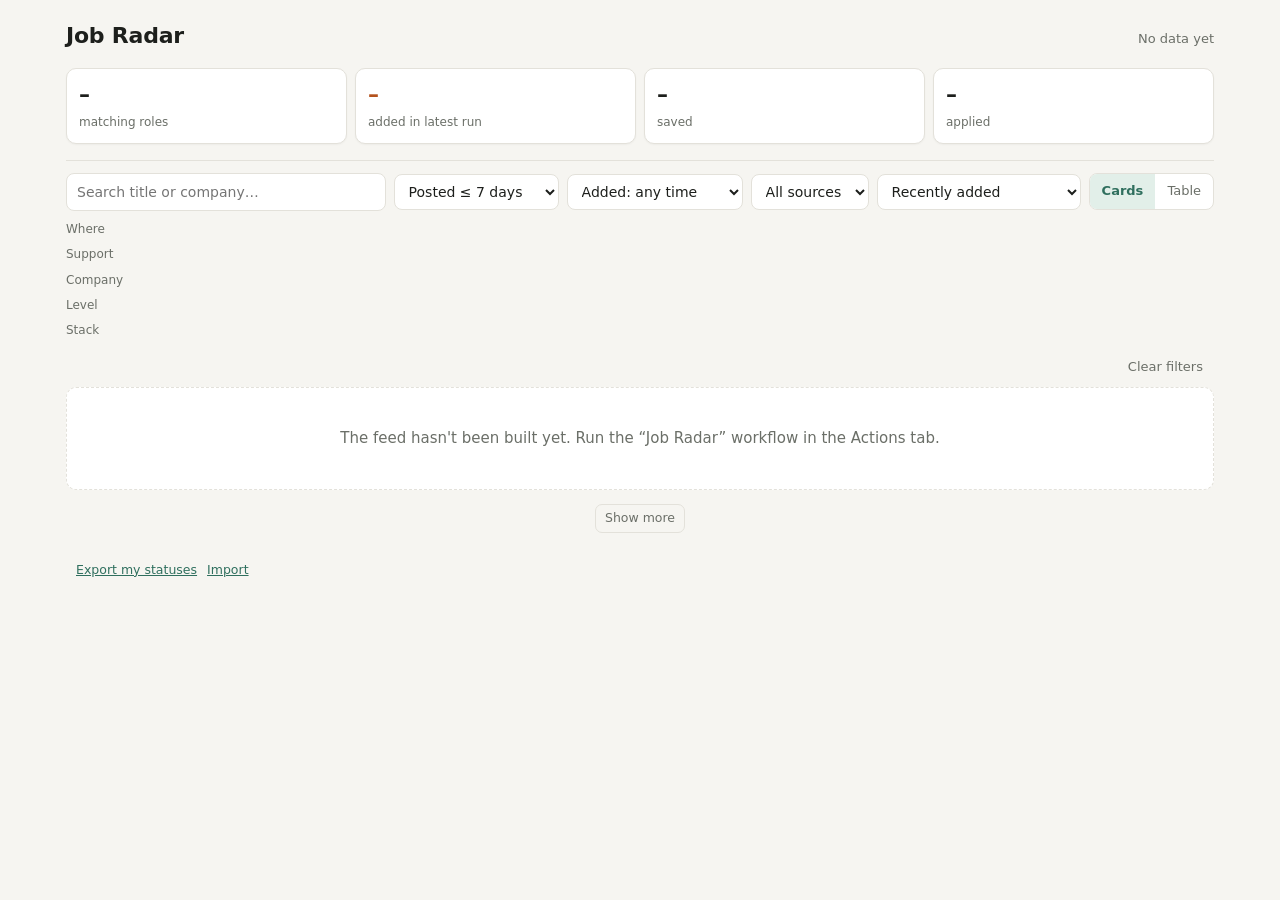
==== commit 7a6fa2ed: "Job Radar: strict remote filter, visa/relocation detection, 37 sources - Remote now means 'doable fr" ====
--- a/dashboard/site/index.html
+++ b/dashboard/site/index.html
@@ -80,6 +80,7 @@
 .tags { display: flex; flex-wrap: wrap; gap: 4px; margin-top: 6px; }
 .tag { font-size: 11.5px; padding: 1px 7px; border-radius: 6px; background: var(--chip); color: var(--muted); }
 .tag.lvl { background: var(--accent-soft); color: var(--accent); }
+.tag.sup { background: var(--new-soft); color: var(--new); font-weight: 600; }
 .badge { font-size: 11px; font-weight: 700; color: var(--new); background: var(--new-soft); padding: 1px 6px; border-radius: 5px; margin-left: 6px; vertical-align: 1px; }
 .actions { display: flex; gap: 4px; align-items: start; }
 .act {
@@ -172,6 +173,7 @@
   </div>
 
   <div class="chiprow" id="row-place"><span class="lbl">Where</span></div>
+  <div class="chiprow" id="row-support"><span class="lbl">Support</span></div>
   <div class="chiprow" id="row-company"><span class="lbl">Company</span></div>
   <div class="chiprow" id="row-level"><span class="lbl">Level</span></div>
   <div class="chiprow" id="row-stack"><span class="lbl">Stack</span></div>
@@ -191,7 +193,8 @@
 <script>
 (() => {
   const PAGE = 60;
-  const PLACES = [["home", "Bengaluru"], ["india", "Other India"], ["remote", "Remote"]];
+  const PLACES = [["home", "Bengaluru"], ["india", "Other India"], ["remote", "Remote"], ["abroad", "Abroad", "visa / relocation"]];
+  const SUPPORT = [["Visa sponsorship", "Visa sponsorship"], ["Relocation", "Relocation"]];
   const LEVELS = ["Junior", "Mid", "Senior", "Staff+", "Unspecified"];
   const SIZES = ["Startup", "Mid-size", "Large"];
   const TABS = [["inbox", "Inbox"], ["saved", "Saved"], ["applied", "Applied"], ["hidden", "Hidden"]];
@@ -208,7 +211,7 @@
   const state = {
     tab: "inbox", q: "", posted: 7, added: "0", src: "", view: prefs.view === "table" ? "table" : "cards",
     sortKey: "added", sortDir: -1, targets: false,
-    place: new Set(), level: new Set(), stack: new Set(), size: new Set(), shown: PAGE
+    place: new Set(), level: new Set(), stack: new Set(), size: new Set(), support: new Set(), shown: PAGE
   };
   let data = { jobs: [] }, newestSeen = "", baseline = "", hasNew = false;
   const $ = (id) => document.getElementById(id);
@@ -252,7 +255,9 @@
     }
     if (state.src && j.ats !== state.src) return false;
     if (state.targets && !j.target) return false;
-    if (state.place.size && !state.place.has(j.place)) return false;
+    // Abroad jobs only show when asked for, so the default view stays India + remote.
+    if (state.place.size ? !state.place.has(j.place) : j.place === "abroad") return false;
+    if (state.support.size && !j.support.some(s => state.support.has(s))) return false;
     if (state.level.size && !state.level.has(j.level)) return false;
     if (state.size.size && !state.size.has(j.size)) return false;
     if (state.stack.size && !j.stack.some(s => state.stack.has(s))) return false;
@@ -286,12 +291,13 @@
 
   function cardHTML(j) {
     const st = statusOf(j);
-    const tags = [j.level !== "Unspecified" ? `<span class="tag lvl">${esc(j.level)}</span>` : "",
+    const tags = [...j.support.map(s => `<span class="tag sup">${esc(s)}</span>`),
+      j.level !== "Unspecified" ? `<span class="tag lvl">${esc(j.level)}</span>` : "",
       ...j.stack.map(s => `<span class="tag">${esc(s)}</span>`)].join("");
     return `<div class="job ${st}">
       <div>
         <a class="title" href="${esc(j.url)}" target="_blank" rel="noopener">${esc(j.title)}</a>${newBadge(j)}
-        <div class="meta"><span class="co">${company(j)}</span><span title="Hiring volume across all locations">${esc(sizeText(j))}</span><span>${esc(j.location)}</span>${j.salary ? `<span>${esc(j.salary)}</span>` : ""}</div>
+        <div class="meta"><span class="co">${company(j)}</span><span title="Hiring volume across all locations">${esc(sizeText(j))}</span><span title="${esc(j.location_full || j.location)}">${esc(j.location)}</span>${j.salary ? `<span>${esc(j.salary)}</span>` : ""}</div>
         <div class="meta dates"><span title="${esc(j.posted_at || "")}">Posted <b>${short(j.posted_at)}</b> (${rel(j.posted_at)})</span>
           <span title="${esc(addedTitle(j))}">Added <b>${addedText(j)}</b></span><span>${esc(j.ats)}</span></div>
         <div class="tags">${tags}</div>
@@ -312,7 +318,7 @@
         <td>${company(j)}</td>
         <td><a class="title" href="${esc(j.url)}" target="_blank" rel="noopener">${esc(j.title)}</a>${newBadge(j)}
           ${j.stack.length ? `<div class="muted" style="font-size:12px">${esc(j.stack.join(" · "))}</div>` : ""}</td>
-        <td>${esc(j.location)}</td>
+        <td title="${esc(j.location_full || j.location)}">${esc(j.location)}${j.support.length ? `<div><span class="tag sup">${esc(j.support.join(" · "))}</span></div>` : ""}</td>
         <td class="nowrap" title="${esc(sizeText(j))}">${esc(j.size)} <span class="muted">${j.open_roles.toLocaleString()}</span></td>
         <td class="num" title="${esc(rel(j.posted_at))}">${short(j.posted_at)}</td>
         <td class="num" title="${esc(addedTitle(j))}">${addedText(j)}</td>
@@ -384,7 +390,7 @@
   $("reset").onclick = () => {
     Object.assign(state, { q: "", src: "", posted: 0, added: "0", targets: false, shown: PAGE });
     $("q").value = ""; $("src").value = ""; $("posted").value = "0"; $("added").value = "0";
-    [state.place, state.level, state.stack, state.size].forEach(s => s.clear());
+    [state.place, state.level, state.stack, state.size, state.support].forEach(s => s.clear());
     document.querySelectorAll(".chip[aria-pressed]").forEach(b => b.setAttribute("aria-pressed", "false"));
     render();
   };
@@ -406,7 +412,7 @@
 
   function boot(payload) {
     data = payload;
-    data.jobs.forEach(j => { j.open_roles ??= 0; j.size ??= "Unknown"; j.target ??= false; });
+    data.jobs.forEach(j => { j.open_roles ??= 0; j.size ??= "Unknown"; j.target ??= false; j.support ??= []; });
     newestSeen = data.jobs.reduce((m, j) => (j.first_seen > m ? j.first_seen : m), "");
     baseline = data.tracking_since || data.jobs.reduce((m, j) => (!m || j.first_seen < m ? j.first_seen : m), "");
     hasNew = newestSeen > baseline;
@@ -427,6 +433,8 @@
     const sizeHint = { Startup: `<${b.Startup}`, "Mid-size": `<${b["Mid-size"]}`, Large: `${b["Mid-size"]}+` };
     const targetCount = data.jobs.filter(j => j.target).length;
     chips("row-place", PLACES, ...toggler(state.place));
+    const supCount = (k) => String(data.jobs.filter(j => j.support.includes(k)).length);
+    chips("row-support", SUPPORT.map(([k, l]) => [k, l, supCount(k)]), ...toggler(state.support));
     chips("row-company", [["__t", "★ Targets", String(targetCount)]],
       () => { state.targets = !state.targets; }, () => state.targets);
     chips("row-company", SIZES.map(s => [s, s, sizeHint[s] + " roles"]), ...toggler(state.size));
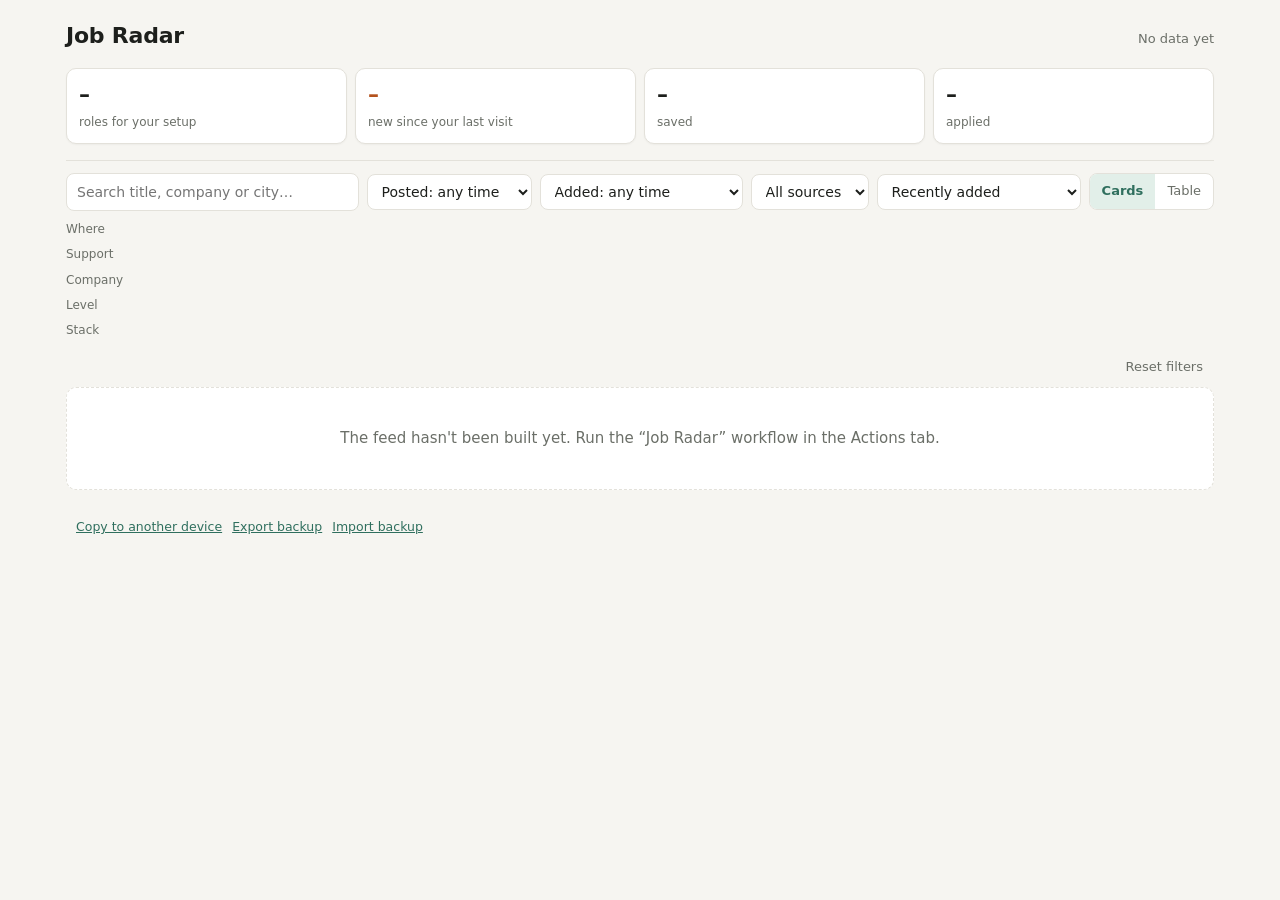
==== commit 37624246: "Job Radar: per-visitor setup, role-split feed, new-since-last-visit, sync link - Feed covers all eng" ====
--- a/dashboard/site/index.html
+++ b/dashboard/site/index.html
@@ -24,6 +24,7 @@
   --star: #e5c15c; --chip: #262a26; --shadow: none; --row-hover: #222622;
 }
 * { box-sizing: border-box; }
+[hidden] { display: none !important; }
 body {
   margin: 0; background: var(--bg); color: var(--ink);
   font: 15px/1.45 ui-sans-serif, system-ui, -apple-system, "Segoe UI", Roboto, sans-serif;
@@ -124,6 +125,36 @@
   .chiprow .lbl { width: auto; margin-right: 2px; }
 }
 </style>
+<style>
+.setupbar { display: flex; align-items: center; gap: 8px; flex-wrap: wrap; margin: 4px 0 0; font-size: 13px; color: var(--muted); }
+.setupbar b { color: var(--ink); font-weight: 500; }
+.btn {
+  font: inherit; font-size: 13px; padding: 6px 12px; border-radius: 8px; cursor: pointer;
+  background: var(--panel); border: 1px solid var(--line); color: var(--ink);
+}
+.btn.primary { background: var(--accent); border-color: var(--accent); color: var(--panel); font-weight: 600; }
+.btn:hover { border-color: var(--muted); }
+dialog {
+  width: min(640px, calc(100vw - 32px)); max-height: calc(100vh - 32px); padding: 0; border: 1px solid var(--line);
+  border-radius: 14px; background: var(--panel); color: var(--ink); box-shadow: 0 20px 50px rgba(0,0,0,.25);
+}
+dialog::backdrop { background: rgba(0,0,0,.35); }
+.dlg { padding: 18px 18px 14px; display: flex; flex-direction: column; gap: 14px; }
+.dlg h2 { margin: 0; font-size: 18px; }
+.dlg p { margin: 0; color: var(--muted); font-size: 13px; }
+.field > label, .field > .flabel { display: block; font-size: 12.5px; font-weight: 600; margin-bottom: 6px; }
+.field .chiprow { margin: 0; flex-wrap: wrap; overflow: visible; margin-right: 0; padding-right: 0; }
+.field select, .field textarea {
+  font: inherit; font-size: 14px; color: var(--ink); background: var(--bg); border: 1px solid var(--line);
+  border-radius: 8px; padding: 8px 10px; width: 100%;
+}
+.field textarea { min-height: 62px; resize: vertical; }
+.checks { display: flex; flex-wrap: wrap; gap: 6px 14px; font-size: 14px; }
+.checks label { display: inline-flex; gap: 6px; align-items: center; cursor: pointer; }
+.dlg-actions { display: flex; justify-content: flex-end; gap: 8px; position: sticky; bottom: 0; background: var(--panel); padding-top: 4px; }
+.synctext { width: 100%; font: 12px ui-monospace, SFMono-Regular, Menlo, monospace; color: var(--ink); background: var(--bg); border: 1px solid var(--line); border-radius: 8px; padding: 8px; min-height: 70px; word-break: break-all; }
+.loading { color: var(--muted); padding: 30px 0; text-align: center; }
+</style>
 </head>
 <body>
 <div class="wrap">
@@ -131,10 +162,14 @@
     <h1>Job Radar</h1>
     <div class="sub" id="updated">Loading…</div>
   </header>
+  <div class="setupbar" id="setupbar" hidden>
+    <span id="setup-summary"></span>
+    <button class="btn" id="edit-setup">Edit my setup</button>
+  </div>
 
   <div class="stats">
-    <div class="stat"><b id="s-total">–</b><span>matching roles</span></div>
-    <div class="stat new"><b id="s-new">–</b><span>added in latest run</span></div>
+    <div class="stat"><b id="s-total">–</b><span>roles for your setup</span></div>
+    <div class="stat new"><b id="s-new">–</b><span id="s-new-label">new since your last visit</span></div>
     <div class="stat"><b id="s-saved">–</b><span>saved</span></div>
     <div class="stat"><b id="s-applied">–</b><span>applied</span></div>
   </div>
@@ -143,17 +178,18 @@
   <div class="tabs" role="tablist" id="tabs"></div>
 
   <div class="controls">
-    <input type="search" id="q" placeholder="Search title or company…" aria-label="Search">
+    <input type="search" id="q" placeholder="Search title, company or city…" aria-label="Search">
     <select id="posted" aria-label="Posted within">
-      <option value="0">Posted: any time</option>
+      <option value="0" selected>Posted: any time</option>
       <option value="3">Posted ≤ 3 days</option>
-      <option value="7" selected>Posted ≤ 7 days</option>
+      <option value="7">Posted ≤ 7 days</option>
       <option value="14">Posted ≤ 14 days</option>
       <option value="30">Posted ≤ 30 days</option>
     </select>
     <select id="added" aria-label="Added within">
       <option value="0" selected>Added: any time</option>
-      <option value="latest">Added in latest run</option>
+      <option value="visit">New since my last visit</option>
+      <option value="1">Added in last 24 h</option>
       <option value="3">Added ≤ 3 days</option>
       <option value="7">Added ≤ 7 days</option>
       <option value="14">Added ≤ 14 days</option>
@@ -178,116 +214,288 @@
   <div class="chiprow" id="row-level"><span class="lbl">Level</span></div>
   <div class="chiprow" id="row-stack"><span class="lbl">Stack</span></div>
 
-  <div class="resultbar"><span id="count"></span><button class="chip ghost" id="reset">Clear filters</button></div>
-  <div id="results"></div>
+  <div class="resultbar"><span id="count"></span><button class="chip ghost" id="reset">Reset filters</button></div>
+  <div id="results"><div class="loading">Loading jobs…</div></div>
   <button class="act more" id="more" hidden>Show more</button>
 
   <div class="foot">
     <span id="foot-src"></span>
-    <button class="linkbtn" id="export">Export my statuses</button>
-    <button class="linkbtn" id="import">Import</button>
+    <button class="linkbtn" id="sync">Copy to another device</button>
+    <button class="linkbtn" id="export">Export backup</button>
+    <button class="linkbtn" id="import">Import backup</button>
     <input type="file" id="importFile" accept="application/json" hidden>
   </div>
 </div>
 
+<dialog id="setup">
+  <form class="dlg" method="dialog" id="setup-form">
+    <h2>Your setup</h2>
+    <p>Pick what you're looking for. It's saved only in this browser; nothing is sent anywhere.</p>
+    <div class="field"><span class="flabel">Roles</span><div class="chiprow" id="f-roles"></div></div>
+    <div class="field"><label for="f-city">Your city</label><select id="f-city"></select></div>
+    <div class="field"><span class="flabel">Show by default</span>
+      <div class="checks">
+        <label id="f-l-city"><input type="checkbox" id="f-p-city"> <span id="f-p-city-name">My city</span></label>
+        <label><input type="checkbox" id="f-p-india"> <span id="f-p-india-name">Other Indian cities</span></label>
+        <label><input type="checkbox" id="f-p-remote"> Remote (from India)</label>
+        <label><input type="checkbox" id="f-p-abroad"> Abroad with visa / relocation</label>
+      </div>
+    </div>
+    <div class="field"><span class="flabel">Experience (none selected = all)</span><div class="chiprow" id="f-levels"></div></div>
+    <div class="field"><label for="f-targets">Target companies <span class="muted">(optional, one per line or comma-separated)</span></label>
+      <textarea id="f-targets" placeholder="e.g. UiPath, Barclays, NetApp"></textarea></div>
+    <div class="dlg-actions">
+      <button class="btn" value="cancel" id="f-cancel" formnovalidate>Cancel</button>
+      <button class="btn primary" value="save" id="f-save">Save and show jobs</button>
+    </div>
+  </form>
+</dialog>
+
+<dialog id="syncdlg">
+  <form class="dlg" method="dialog">
+    <h2>Copy to another device</h2>
+    <p>Open this link on your phone or other computer to copy your setup, Saved/Applied/Hidden statuses and muted companies there. Anyone with the link gets the same copy, so only send it to yourself.</p>
+    <textarea class="synctext" id="synctext" readonly></textarea>
+    <p id="syncmsg"></p>
+    <div class="dlg-actions"><button class="btn primary" value="close">Done</button></div>
+  </form>
+</dialog>
+
 <script>
 (() => {
+  const APP_VERSION = "__APP_VERSION__";
   const PAGE = 60;
-  const PLACES = [["home", "Bengaluru"], ["india", "Other India"], ["remote", "Remote"], ["abroad", "Abroad", "visa / relocation"]];
   const SUPPORT = [["Visa sponsorship", "Visa sponsorship"], ["Relocation", "Relocation"]];
-  const LEVELS = ["Junior", "Mid", "Senior", "Staff+", "Unspecified"];
+  const LEVELS = ["Intern/Fresher", "Junior", "Mid", "Senior", "Staff+", "Unspecified"];
   const SIZES = ["Startup", "Mid-size", "Large"];
   const TABS = [["inbox", "Inbox"], ["saved", "Saved"], ["applied", "Applied"], ["hidden", "Hidden"]];
-  const KEY = "jobradar.v1", PREF = "jobradar.prefs.v1";
+  const KEY = "jobradar.v1", PREF = "jobradar.prefs.v1", PROFILE = "jobradar.profile.v1", LAST = "jobradar.lastSeen.v1";
   const SORTS = { added: ["added", -1], posted: ["posted", -1], company: ["company", 1], size: ["size", 1], "size-desc": ["size", -1] };
 
-  const read = (k) => { try { return JSON.parse(localStorage.getItem(k)) || {}; } catch { return {}; } };
+  const read = (k) => { try { return JSON.parse(localStorage.getItem(k)); } catch { return null; } };
   const write = (k, v) => { try { localStorage.setItem(k, JSON.stringify(v)); } catch {} };
-  const saved = read(KEY);
+  const sget = (k) => { try { return sessionStorage.getItem(k); } catch { return null; } };
+  const sset = (k, v) => { try { sessionStorage.setItem(k, v); } catch {} };
+
+  const saved = read(KEY) || {};
   saved.status ||= {};
   saved.mutedCompanies ||= [];
-  const prefs = read(PREF);
+  const prefs = read(PREF) || {};
+  let profile = read(PROFILE);
 
   const state = {
-    tab: "inbox", q: "", posted: 7, added: "0", src: "", view: prefs.view === "table" ? "table" : "cards",
+    tab: "inbox", q: "", posted: 0, added: "0", src: "", view: prefs.view === "table" ? "table" : "cards",
     sortKey: "added", sortDir: -1, targets: false,
     place: new Set(), level: new Set(), stack: new Set(), size: new Set(), support: new Set(), shown: PAGE
   };
-  let data = { jobs: [] }, newestSeen = "", baseline = "", hasNew = false;
+  let index = null, jobs = [], prevSeen = null, targetKeys = [];
   const $ = (id) => document.getElementById(id);
   const esc = (s) => String(s ?? "").replace(/[&<>"']/g, c => ({ "&": "&amp;", "<": "&lt;", ">": "&gt;", '"': "&quot;", "'": "&#39;" }[c]));
-
-  const daysAgo = (iso) => iso ? Math.floor((Date.now() - Date.parse(iso + "T00:00:00Z")) / 864e5) : null;
-  const short = (iso) => iso ? new Date(iso + "T00:00:00Z").toLocaleDateString(undefined, { month: "short", day: "numeric", timeZone: "UTC" }) : "–";
-  function rel(iso) {
-    const d = daysAgo(iso);
-    if (d === null) return "unknown";
-    return d <= 0 ? "today" : d === 1 ? "yesterday" : d + "d ago";
-  }
-  const isBaseline = (j) => j.first_seen <= baseline;
-  const addedText = (j) => isBaseline(j) ? `≤ ${short(baseline)}` : short(j.first_seen);
+  const companyKey = (s) => String(s || "").toLowerCase().replace(/[^a-z0-9]+/g, " ").trim();
+
+  // ---- dates ---------------------------------------------------------------
+  const toMs = (s) => !s ? NaN : Date.parse(s.length === 10 ? s + "T00:00:00Z" : s);
+  const daysAgo = (s) => { const t = toMs(s); return isNaN(t) ? null : Math.floor((Date.now() - t) / 864e5); };
+  const short = (s) => isNaN(toMs(s)) ? "–" : new Date(toMs(s)).toLocaleDateString(undefined, { month: "short", day: "numeric", ...(s.length === 10 ? { timeZone: "UTC" } : {}) });
+  const rel = (s) => { const d = daysAgo(s); return d === null ? "unknown" : d <= 0 ? "today" : d === 1 ? "yesterday" : d + "d ago"; };
+  const isBaseline = (j) => index && j.first_seen <= index.tracking_since;
+  const addedText = (j) => isBaseline(j) ? `≤ ${short(index.tracking_since)}` : short(j.first_seen);
   const addedTitle = (j) => isBaseline(j)
-    ? `Already open when tracking started on ${short(baseline)}; the exact date it appeared is unknown.`
-    : `First appeared in the run on ${short(j.first_seen)}.`;
-  const sizeText = (j) => `${j.size} · ${j.open_roles.toLocaleString()} open role${j.open_roles === 1 ? "" : "s"}`;
-  const persist = () => write(KEY, saved);
-  const statusOf = (j) => saved.status[j.id] || (saved.mutedCompanies.includes(j.company) ? "hidden" : "");
-
-  function chips(rowId, items, onToggle, isOn) {
+    ? `Already open when tracking started (${short(index.tracking_since)}); the exact date it appeared is unknown.`
+    : `First appeared ${new Date(toMs(j.first_seen)).toLocaleString()}.`;
+  function isNew(j) {
+    if (isBaseline(j)) return false;
+    if (prevSeen) return j.first_seen > prevSeen;
+    return (toMs(index.generated_at) - toMs(j.first_seen)) <= 26 * 36e5;  // first visit: last day
+  }
+
+  // ---- profile -------------------------------------------------------------
+  function defaults() {
+    const d = (index && index.default_profile) || {};
+    return { roles: d.roles || [], city: d.city || "", places: d.places || ["city", "india", "remote"],
+             levels: d.levels || [], targets: d.targets || [] };
+  }
+  function normaliseProfile(p) {
+    const d = defaults();
+    p = { ...d, ...(p || {}) };
+    if (!Array.isArray(p.places)) p.places = d.places;
+    p.roles = (p.roles || []).filter(r => index.roles[r]);
+    if (!p.roles.length) p.roles = d.roles.filter(r => index.roles[r]);
+    if (p.city && !(p.city in index.cities)) p.city = "";
+    return p;
+  }
+  const placeOf = (j) => j.place !== "india" ? j.place : (profile.city && j.cities.includes(profile.city) ? "city" : "india");
+  const placeLabels = () => [
+    ...(profile.city ? [["city", profile.city]] : []),
+    ["india", profile.city ? "Other India" : "India"],
+    ["remote", "Remote"], ["abroad", "Abroad", "visa / relocation"]
+  ];
+  const isTarget = (j) => { const k = " " + companyKey(j.company) + " "; return targetKeys.some(t => k.includes(" " + t + " ")); };
+
+  function openSetup(first) {
+    const p = profile || defaults();
+    const rolesRow = $("f-roles"); rolesRow.innerHTML = "";
+    Object.entries(index.roles).forEach(([r, info]) => {
+      const b = document.createElement("button");
+      b.type = "button"; b.className = "chip"; b.dataset.role = r;
+      b.innerHTML = `${esc(r)}<span class="hint">${info.count.toLocaleString()}</span>`;
+      b.setAttribute("aria-pressed", p.roles.includes(r));
+      b.onclick = () => b.setAttribute("aria-pressed", b.getAttribute("aria-pressed") !== "true");
+      rolesRow.appendChild(b);
+    });
+    $("f-city").innerHTML = `<option value="">No preference (all of India)</option>` +
+      Object.entries(index.cities).map(([c, n]) => `<option value="${esc(c)}">${esc(c)} (${n.toLocaleString()})</option>`).join("");
+    $("f-city").value = p.city || "";
+    const syncCity = () => {
+      const c = $("f-city").value;
+      $("f-l-city").hidden = !c;
+      $("f-p-city-name").textContent = c || "My city";
+      $("f-p-india-name").textContent = c ? "Other Indian cities" : "All of India";
+    };
+    $("f-city").onchange = syncCity; syncCity();
+    $("f-p-city").checked = p.places.includes("city");
+    $("f-p-india").checked = p.places.includes("india");
+    $("f-p-remote").checked = p.places.includes("remote");
+    $("f-p-abroad").checked = p.places.includes("abroad");
+    const lv = $("f-levels"); lv.innerHTML = "";
+    LEVELS.forEach(l => {
+      const b = document.createElement("button");
+      b.type = "button"; b.className = "chip"; b.dataset.level = l; b.textContent = l;
+      b.setAttribute("aria-pressed", p.levels.includes(l));
+      b.onclick = () => b.setAttribute("aria-pressed", b.getAttribute("aria-pressed") !== "true");
+      lv.appendChild(b);
+    });
+    $("f-targets").value = (p.targets || []).join(", ");
+    $("f-cancel").hidden = first;
+    $("setup").showModal();
+  }
+  $("setup").addEventListener("cancel", (e) => { if (!profile) e.preventDefault(); });
+  $("setup-form").addEventListener("submit", (e) => {
+    if (e.submitter && e.submitter.value === "cancel") return;
+    const pick = (row, attr) => [...$(row).querySelectorAll(`[data-${attr}][aria-pressed="true"]`)].map(b => b.dataset[attr]);
+    const roles = pick("f-roles", "role");
+    if (!roles.length) { e.preventDefault(); $("f-roles").scrollIntoView(); $("f-roles").style.outline = "2px solid var(--new)"; return; }
+    const city = $("f-city").value;
+    const places = [["city", city && $("f-p-city").checked], ["india", $("f-p-india").checked],
+      ["remote", $("f-p-remote").checked], ["abroad", $("f-p-abroad").checked]].filter(x => x[1]).map(x => x[0]);
+    profile = { roles, city, places: places.length ? places : ["india"], levels: pick("f-levels", "level"),
+      targets: $("f-targets").value.split(/[,\n]/).map(s => s.trim()).filter(Boolean) };
+    write(PROFILE, profile);
+    applyProfile();
+  });
+
+  // ---- data ----------------------------------------------------------------
+  async function loadRoles() {
+    $("results").innerHTML = `<div class="loading">Loading ${esc(profile.roles.join(", "))}…</div>`;
+    const files = profile.roles.map(r => index.roles[r].file);
+    const parts = await Promise.all(files.map(f =>
+      fetch("data/" + f + "?v=" + encodeURIComponent(index.generated_at)).then(r => r.ok ? r.json() : { jobs: [] }).catch(() => ({ jobs: [] }))));
+    const byId = new Map();
+    parts.forEach(p => p.jobs.forEach(j => byId.set(j.id, j)));
+    jobs = [...byId.values()];
+    jobs.forEach(j => { j.support ||= []; j.stack ||= []; j.cities ||= []; j.open_roles ??= 0; });
+  }
+
+  async function applyProfile() {
+    profile = normaliseProfile(profile);
+    targetKeys = profile.targets.map(companyKey).filter(Boolean);
+    state.place = new Set(profile.places);
+    state.level = new Set(profile.levels);
+    state.shown = PAGE;
+    $("setupbar").hidden = false;
+    const where = profile.places.map(p => (placeLabels().find(x => x[0] === p) || [p, p])[1]).join(", ");
+    $("setup-summary").innerHTML = `Showing <b>${esc(profile.roles.join(", "))}</b> · <b>${esc(where)}</b>` +
+      (profile.levels.length ? ` · <b>${esc(profile.levels.join(", "))}</b>` : "");
+    await loadRoles();
+    buildFilters();
+    render();
+  }
+
+  // ---- filters -------------------------------------------------------------
+  function chips(rowId, items, set, onToggle) {
     const row = $(rowId);
+    row.querySelectorAll(".chip").forEach(b => b.remove());
     items.forEach(([val, label, hint]) => {
       const b = document.createElement("button");
-      b.className = "chip"; b.dataset.chip = rowId;
+      b.className = "chip";
       b.innerHTML = esc(label) + (hint ? `<span class="hint">${esc(hint)}</span>` : "");
-      b.setAttribute("aria-pressed", "false");
-      b.onclick = () => { onToggle(val); b.setAttribute("aria-pressed", isOn(val)); state.shown = PAGE; render(); };
+      const on = () => onToggle ? onToggle.isOn() : set.has(val);
+      b.setAttribute("aria-pressed", on());
+      b.onclick = () => {
+        if (onToggle) onToggle.toggle(); else set.has(val) ? set.delete(val) : set.add(val);
+        b.setAttribute("aria-pressed", on()); state.shown = PAGE; render();
+      };
       row.appendChild(b);
     });
   }
-  const toggler = (set) => [(v) => set.has(v) ? set.delete(v) : set.add(v), (v) => set.has(v)];
-
+  function buildFilters() {
+    const count = (fn) => jobs.filter(fn).length;
+    chips("row-place", placeLabels().map(([k, l, h]) => [k, l, h || String(count(j => placeOf(j) === k))]), state.place);
+    chips("row-support", SUPPORT.map(([k, l]) => [k, l, String(count(j => j.support.includes(k)))]), state.support);
+    const b = index.size_buckets || { Startup: 25, "Mid-size": 250 };
+    const hint = { Startup: `<${b.Startup}`, "Mid-size": `<${b["Mid-size"]}`, Large: `${b["Mid-size"]}+` };
+    chips("row-company", [["__t", "★ Targets", String(count(isTarget))]], null,
+      { toggle: () => { state.targets = !state.targets; }, isOn: () => state.targets });
+    const row = $("row-company"); const tchip = row.querySelector(".chip");
+    if (!targetKeys.length) { tchip.title = "Add target companies in Edit my setup"; }
+    SIZES.map(s => [s, s, hint[s] + " roles"]).forEach(([val, label, h]) => {
+      const bb = document.createElement("button");
+      bb.className = "chip"; bb.innerHTML = esc(label) + `<span class="hint">${esc(h)}</span>`;
+      bb.setAttribute("aria-pressed", state.size.has(val));
+      bb.onclick = () => { state.size.has(val) ? state.size.delete(val) : state.size.add(val); bb.setAttribute("aria-pressed", state.size.has(val)); state.shown = PAGE; render(); };
+      row.appendChild(bb);
+    });
+    chips("row-level", LEVELS.map(l => [l, l]), state.level);
+    const stacks = {};
+    jobs.forEach(j => j.stack.forEach(s => stacks[s] = (stacks[s] || 0) + 1));
+    chips("row-stack", Object.entries(stacks).sort((a, b) => b[1] - a[1]).map(([s]) => [s, s]), state.stack);
+    const sources = [...new Set(jobs.map(j => j.ats))].sort();
+    $("src").innerHTML = `<option value="">All sources</option>` + sources.map(s => `<option value="${esc(s)}">${esc(s)}</option>`).join("");
+    $("src").value = sources.includes(state.src) ? state.src : "";
+  }
+
+  const statusOf = (j) => saved.status[j.id] || (saved.mutedCompanies.includes(j.company) ? "hidden" : "");
   function matches(j) {
     const st = statusOf(j);
     if (state.tab === "inbox" ? st !== "" : st !== state.tab) return false;
     if (state.q) {
-      const hay = (j.title + " " + j.company + " " + (j.department || "") + " " + j.location).toLowerCase();
+      const hay = (j.title + " " + j.company + " " + j.location + " " + j.cities.join(" ")).toLowerCase();
       if (!state.q.split(/\s+/).every(w => hay.includes(w))) return false;
     }
     if (state.src && j.ats !== state.src) return false;
-    if (state.targets && !j.target) return false;
-    // Abroad jobs only show when asked for, so the default view stays India + remote.
-    if (state.place.size ? !state.place.has(j.place) : j.place === "abroad") return false;
-    if (state.support.size && !j.support.some(s => state.support.has(s))) return false;
+    if (state.targets && !isTarget(j)) return false;
+    if (state.place.size && !state.place.has(placeOf(j))) return false;
     if (state.level.size && !state.level.has(j.level)) return false;
     if (state.size.size && !state.size.has(j.size)) return false;
+    if (state.support.size && !j.support.some(s => state.support.has(s))) return false;
     if (state.stack.size && !j.stack.some(s => state.stack.has(s))) return false;
     if (state.posted) { const d = daysAgo(j.posted_at); if (d !== null && d > state.posted) return false; }
     if (state.added !== "0") {
-      if (isBaseline(j)) return false;
-      if (state.added === "latest" ? j.first_seen !== newestSeen : daysAgo(j.first_seen) > +state.added) return false;
+      if (state.added === "visit") { if (!isNew(j)) return false; }
+      else if (isBaseline(j) || (toMs(index.generated_at) - toMs(j.first_seen)) > (+state.added * 864e5 + 2 * 36e5)) return false;
     }
     return true;
   }
-
   function sorted(list) {
     const val = {
       added: (j) => j.first_seen || "", posted: (j) => j.posted_at || "", company: (j) => j.company.toLowerCase(),
       title: (j) => j.title.toLowerCase(), location: (j) => j.location.toLowerCase(), size: (j) => j.open_roles
     }[state.sortKey];
-    const dir = state.sortDir;
     return list.slice().sort((a, b) => {
-      const x = val(a), y = val(b);
-      const c = x < y ? -1 : x > y ? 1 : 0;
-      return c * dir || (b.posted_at || "").localeCompare(a.posted_at || "");
+      const x = val(a), y = val(b), c = x < y ? -1 : x > y ? 1 : 0;
+      return c * state.sortDir || (b.posted_at || "").localeCompare(a.posted_at || "");
     });
   }
 
+  // ---- rendering -----------------------------------------------------------
+  const sizeText = (j) => `${j.size} · ${j.open_roles.toLocaleString()} open role${j.open_roles === 1 ? "" : "s"}`;
   const actBtns = (j, st) => ["saved:Save", "applied:Applied", "hidden:Hide"].map(s => {
     const [k, l] = s.split(":");
     return `<button class="act ${st === k ? "on" : ""}" data-id="${esc(j.id)}" data-act="${k}">${l}</button>`;
   }).join("");
-  const newBadge = (j) => hasNew && j.first_seen === newestSeen ? '<span class="badge">NEW</span>' : "";
-  const company = (j) => `${j.target ? '<span class="star" title="On your target list">★</span>' : ""}${esc(j.company)}`;
+  const newBadge = (j) => isNew(j) ? '<span class="badge">NEW</span>' : "";
+  const company = (j) => `${isTarget(j) ? '<span class="star" title="On your target list">★</span>' : ""}${esc(j.company)}`;
+  const locHTML = (j) => `<span title="${esc(j.location_full || j.location)}">${esc(j.location)}</span>`;
 
   function cardHTML(j) {
     const st = statusOf(j);
@@ -297,7 +505,7 @@
     return `<div class="job ${st}">
       <div>
         <a class="title" href="${esc(j.url)}" target="_blank" rel="noopener">${esc(j.title)}</a>${newBadge(j)}
-        <div class="meta"><span class="co">${company(j)}</span><span title="Hiring volume across all locations">${esc(sizeText(j))}</span><span title="${esc(j.location_full || j.location)}">${esc(j.location)}</span>${j.salary ? `<span>${esc(j.salary)}</span>` : ""}</div>
+        <div class="meta"><span class="co">${company(j)}</span><span title="Hiring volume across all locations">${esc(sizeText(j))}</span>${locHTML(j)}${j.salary ? `<span>${esc(j.salary)}</span>` : ""}</div>
         <div class="meta dates"><span title="${esc(j.posted_at || "")}">Posted <b>${short(j.posted_at)}</b> (${rel(j.posted_at)})</span>
           <span title="${esc(addedTitle(j))}">Added <b>${addedText(j)}</b></span><span>${esc(j.ats)}</span></div>
         <div class="tags">${tags}</div>
@@ -306,7 +514,6 @@
         <button class="act" data-company="${esc(j.company)}" title="Hide every role from this company">${saved.mutedCompanies.includes(j.company) ? "Unmute co." : "Mute co."}</button></div>
     </div>`;
   }
-
   function tableHTML(rows) {
     const col = (key, label) => {
       const on = state.sortKey === key;
@@ -318,7 +525,7 @@
         <td>${company(j)}</td>
         <td><a class="title" href="${esc(j.url)}" target="_blank" rel="noopener">${esc(j.title)}</a>${newBadge(j)}
           ${j.stack.length ? `<div class="muted" style="font-size:12px">${esc(j.stack.join(" · "))}</div>` : ""}</td>
-        <td title="${esc(j.location_full || j.location)}">${esc(j.location)}${j.support.length ? `<div><span class="tag sup">${esc(j.support.join(" · "))}</span></div>` : ""}</td>
+        <td>${locHTML(j)}${j.support.length ? `<div><span class="tag sup">${esc(j.support.join(" · "))}</span></div>` : ""}</td>
         <td class="nowrap" title="${esc(sizeText(j))}">${esc(j.size)} <span class="muted">${j.open_roles.toLocaleString()}</span></td>
         <td class="num" title="${esc(rel(j.posted_at))}">${short(j.posted_at)}</td>
         <td class="num" title="${esc(addedTitle(j))}">${addedText(j)}</td>
@@ -329,37 +536,39 @@
       <thead><tr>${col("company", "Company")}${col("title", "Role")}${col("location", "Location")}${col("size", "Size")}${col("posted", "Posted")}${col("added", "Added")}<th>Status</th></tr></thead>
       <tbody>${body}</tbody></table></div>`;
   }
-
   function syncSortSelect() {
-    const match = Object.entries(SORTS).find(([, [k, d]]) => k === state.sortKey && d === state.sortDir);
-    $("sort").value = match ? match[0] : "";
-  }
-
+    const m = Object.entries(SORTS).find(([, [k, d]]) => k === state.sortKey && d === state.sortDir);
+    $("sort").value = m ? m[0] : "";
+  }
   function render() {
+    if (!profile || !index) return;
     const counts = { inbox: 0, saved: 0, applied: 0, hidden: 0 };
-    data.jobs.forEach(j => counts[statusOf(j) || "inbox"]++);
+    jobs.forEach(j => counts[statusOf(j) || "inbox"]++);
     $("tabs").innerHTML = TABS.map(([k, l]) =>
       `<button class="tab" role="tab" data-tab="${k}" aria-selected="${state.tab === k}">${l}<small>${counts[k]}</small></button>`).join("");
+    $("s-total").textContent = jobs.length.toLocaleString();
+    $("s-new").textContent = jobs.filter(isNew).length.toLocaleString();
+    $("s-new-label").textContent = prevSeen ? `new since your last visit (${short(prevSeen)})` : "new in the last day";
     $("s-saved").textContent = counts.saved;
     $("s-applied").textContent = counts.applied;
     $("v-cards").setAttribute("aria-pressed", state.view === "cards");
     $("v-table").setAttribute("aria-pressed", state.view === "table");
     syncSortSelect();
-
-    const list = sorted(data.jobs.filter(matches));
+    const list = sorted(jobs.filter(matches));
     const page = list.slice(0, state.shown);
     $("count").textContent = `${list.length.toLocaleString()} role${list.length === 1 ? "" : "s"}`;
-    let empty = state.tab === "inbox" ? "Nothing matches these filters. Try widening the date range." : "Nothing here yet.";
-    if (state.added !== "0" && !hasNew) empty = `Tracking started ${short(baseline)}. Jobs that appear after that will show up here from the next run.`;
+    const empty = state.tab === "inbox" ? "Nothing matches these filters. Try Reset filters or Edit my setup." : "Nothing here yet.";
     $("results").innerHTML = !list.length ? `<div class="empty">${esc(empty)}</div>`
       : state.view === "table" ? tableHTML(page) : `<div class="list">${page.map(cardHTML).join("")}</div>`;
     $("more").hidden = list.length <= state.shown;
     $("more").textContent = `Show more (${(list.length - state.shown).toLocaleString()} left)`;
   }
 
+  // ---- events --------------------------------------------------------------
+  const persist = () => write(KEY, saved);
   document.addEventListener("click", (e) => {
     const t = e.target.closest("[data-tab],[data-act],[data-company],[data-sort]");
-    if (!t) return;
+    if (!t || t.closest("dialog")) return;
     if (t.dataset.tab) { state.tab = t.dataset.tab; state.shown = PAGE; }
     else if (t.dataset.sort) {
       const k = t.dataset.sort;
@@ -376,7 +585,6 @@
     }
     render();
   });
-
   const on = (id, fn) => { $(id).onchange = $(id).oninput = (e) => { fn(e.target.value); state.shown = PAGE; render(); }; };
   on("q", (v) => state.q = v.trim().toLowerCase());
   on("posted", (v) => state.posted = +v);
@@ -387,70 +595,107 @@
   $("v-cards").onclick = () => setView("cards");
   $("v-table").onclick = () => setView("table");
   $("more").onclick = () => { state.shown += PAGE; render(); };
+  $("edit-setup").onclick = () => openSetup(false);
   $("reset").onclick = () => {
     Object.assign(state, { q: "", src: "", posted: 0, added: "0", targets: false, shown: PAGE });
     $("q").value = ""; $("src").value = ""; $("posted").value = "0"; $("added").value = "0";
-    [state.place, state.level, state.stack, state.size, state.support].forEach(s => s.clear());
-    document.querySelectorAll(".chip[aria-pressed]").forEach(b => b.setAttribute("aria-pressed", "false"));
-    render();
+    [state.stack, state.size, state.support].forEach(s => s.clear());
+    state.place = new Set(profile.places); state.level = new Set(profile.levels);
+    buildFilters(); render();
+  };
+
+  // ---- backup + sync -------------------------------------------------------
+  const bundle = () => ({ v: 1, profile, status: saved.status, mutedCompanies: saved.mutedCompanies });
+  function mergeBundle(b) {
+    if (b.profile) { profile = b.profile; write(PROFILE, profile); }
+    saved.status = { ...saved.status, ...(b.status || {}) };
+    saved.mutedCompanies = [...new Set([...saved.mutedCompanies, ...(b.mutedCompanies || [])])];
+    persist();
+  }
+  const b64url = (bytes) => btoa(String.fromCharCode(...new Uint8Array(bytes))).replace(/\+/g, "-").replace(/\//g, "_").replace(/=+$/, "");
+  const unb64url = (s) => Uint8Array.from(atob(s.replace(/-/g, "+").replace(/_/g, "/")), c => c.charCodeAt(0));
+  async function encodeSync(obj) {
+    const raw = new TextEncoder().encode(JSON.stringify(obj));
+    if (window.CompressionStream) {
+      const buf = await new Response(new Blob([raw]).stream().pipeThrough(new CompressionStream("deflate-raw"))).arrayBuffer();
+      return "z" + b64url(buf);
+    }
+    return "j" + b64url(raw);
+  }
+  async function decodeSync(code) {
+    const bytes = unb64url(code.slice(1));
+    const raw = code[0] === "z"
+      ? await new Response(new Blob([bytes]).stream().pipeThrough(new DecompressionStream("deflate-raw"))).arrayBuffer()
+      : bytes;
+    return JSON.parse(new TextDecoder().decode(raw));
+  }
+  $("sync").onclick = async () => {
+    const link = location.origin + location.pathname + "#sync=" + await encodeSync(bundle());
+    $("synctext").value = link;
+    $("syncmsg").textContent = "";
+    $("syncdlg").showModal();
+    $("synctext").select();
+    try { await navigator.clipboard.writeText(link); $("syncmsg").textContent = "Copied to your clipboard."; }
+    catch { $("syncmsg").textContent = "Select the link above and copy it."; }
   };
   $("export").onclick = () => {
-    const blob = new Blob([JSON.stringify(saved, null, 2)], { type: "application/json" });
-    const a = Object.assign(document.createElement("a"), { href: URL.createObjectURL(blob), download: "job-radar-statuses.json" });
+    const blob = new Blob([JSON.stringify(bundle(), null, 2)], { type: "application/json" });
+    const a = Object.assign(document.createElement("a"), { href: URL.createObjectURL(blob), download: "job-radar-backup.json" });
     a.click(); URL.revokeObjectURL(a.href);
   };
   $("import").onclick = () => $("importFile").click();
   $("importFile").onchange = async (e) => {
     const f = e.target.files[0]; if (!f) return;
+    try { mergeBundle(JSON.parse(await f.text())); notice("Backup imported."); await applyProfile(); }
+    catch { notice("That file isn't a Job Radar backup."); }
+  };
+  function notice(text) { $("notice").hidden = false; $("notice").textContent = text; }
+
+  // ---- boot ----------------------------------------------------------------
+  async function boot() {
+    let syncedFromLink = false;
+    if (location.hash.startsWith("#sync=")) {
+      try { mergeBundle(await decodeSync(location.hash.slice(6))); syncedFromLink = true; }
+      catch { notice("That sync link couldn't be read. Make sure it was copied completely."); }
+      history.replaceState(null, "", location.pathname + location.search);
+    }
     try {
-      const incoming = JSON.parse(await f.text());
-      saved.status = { ...saved.status, ...(incoming.status || {}) };
-      saved.mutedCompanies = [...new Set([...saved.mutedCompanies, ...(incoming.mutedCompanies || [])])];
-      persist(); render();
-    } catch { $("foot-src").textContent = "That file isn't a Job Radar export."; }
-  };
-
-  function boot(payload) {
-    data = payload;
-    data.jobs.forEach(j => { j.open_roles ??= 0; j.size ??= "Unknown"; j.target ??= false; j.support ??= []; });
-    newestSeen = data.jobs.reduce((m, j) => (j.first_seen > m ? j.first_seen : m), "");
-    baseline = data.tracking_since || data.jobs.reduce((m, j) => (!m || j.first_seen < m ? j.first_seen : m), "");
-    hasNew = newestSeen > baseline;
-    $("s-total").textContent = data.total.toLocaleString();
-    $("s-new").textContent = hasNew ? (data.new_today || 0).toLocaleString() : "–";
-    const when = new Date(data.generated_at);
-    $("updated").textContent = "Updated " + when.toLocaleString(undefined, { dateStyle: "medium", timeStyle: "short" })
-      + (data.snapshot_at ? " · data from " + new Date(data.snapshot_at).toLocaleString(undefined, { dateStyle: "medium", timeStyle: "short" }) : "");
-    if (!hasNew) {
-      $("notice").hidden = false;
-      $("notice").textContent = `Tracking started ${short(baseline)}. Jobs already open then show “Added ≤ ${short(baseline)}”; from the next run, new jobs get their real added date and a NEW badge.`;
-    }
-    $("foot-src").textContent = Object.entries(data.counts || {}).map(([k, v]) => `${k} ${v.toLocaleString()}`).join(" · ");
-    const sources = [...new Set(data.jobs.map(j => j.ats))].sort();
-    $("src").insertAdjacentHTML("beforeend", sources.map(s => `<option value="${esc(s)}">${esc(s)}</option>`).join(""));
-
-    const b = data.size_buckets || { Startup: 25, "Mid-size": 250 };
-    const sizeHint = { Startup: `<${b.Startup}`, "Mid-size": `<${b["Mid-size"]}`, Large: `${b["Mid-size"]}+` };
-    const targetCount = data.jobs.filter(j => j.target).length;
-    chips("row-place", PLACES, ...toggler(state.place));
-    const supCount = (k) => String(data.jobs.filter(j => j.support.includes(k)).length);
-    chips("row-support", SUPPORT.map(([k, l]) => [k, l, supCount(k)]), ...toggler(state.support));
-    chips("row-company", [["__t", "★ Targets", String(targetCount)]],
-      () => { state.targets = !state.targets; }, () => state.targets);
-    chips("row-company", SIZES.map(s => [s, s, sizeHint[s] + " roles"]), ...toggler(state.size));
-    chips("row-level", LEVELS.map(l => [l, l]), ...toggler(state.level));
-    chips("row-stack", [...new Set(data.jobs.flatMap(j => j.stack))].sort().map(s => [s, s]), ...toggler(state.stack));
-    render();
-  }
-
-  if (window.JOB_RADAR_DATA) boot(window.JOB_RADAR_DATA);
-  else fetch("data/jobs.json", { cache: "no-store" })
-    .then(r => { if (!r.ok) throw new Error(r.status); return r.json(); })
-    .then(boot)
-    .catch(() => {
+      const r = await fetch("data/index.json", { cache: "no-store" });
+      if (!r.ok) throw new Error(r.status);
+      index = await r.json();
+    } catch {
       $("updated").textContent = "No data yet";
       $("results").innerHTML = '<div class="empty">The feed hasn\'t been built yet. Run the “Job Radar” workflow in the Actions tab.</div>';
-    });
+      return;
+    }
+    // A phone can keep an old copy of this page; reload once when a newer one is live.
+    if (APP_VERSION !== "__APP_VERSION__" && index.app_version && index.app_version !== "dev" && index.app_version !== APP_VERSION) {
+      if (sget("jobradar.reloadedFor") !== index.app_version) {
+        sset("jobradar.reloadedFor", index.app_version);
+        location.reload();
+        return;
+      }
+    }
+    // "New since your last visit": remember the feed time from the previous visit for this whole
+    // session (so reloading doesn't clear the badges), then mark this feed as seen.
+    let prev = sget("jobradar.prevSeen");
+    if (prev === null) {
+      const last = read(LAST);                      // feed you saw on your previous visit
+      prev = last === index.generated_at ? (read(LAST + ".before") || "") : (last || "");
+      sset("jobradar.prevSeen", prev);
+    }
+    prevSeen = prev || null;
+    const last = read(LAST);
+    if (last !== index.generated_at) { if (last) write(LAST + ".before", last); write(LAST, index.generated_at); }
+
+    const fmt = (s) => new Date(toMs(s)).toLocaleString(undefined, { dateStyle: "medium", timeStyle: "short" });
+    $("updated").textContent = "Updated " + fmt(index.generated_at) + (index.snapshot_at ? " · data from " + fmt(index.snapshot_at) : "");
+    $("foot-src").textContent = `${index.total.toLocaleString()} roles across ${Object.keys(index.counts || {}).length} sources`;
+    if (syncedFromLink) notice("Your setup and statuses were copied from the link.");
+    if (!profile) { profile = null; openSetup(true); return; }
+    await applyProfile();
+  }
+  boot();
 })();
 </script>
 </body>
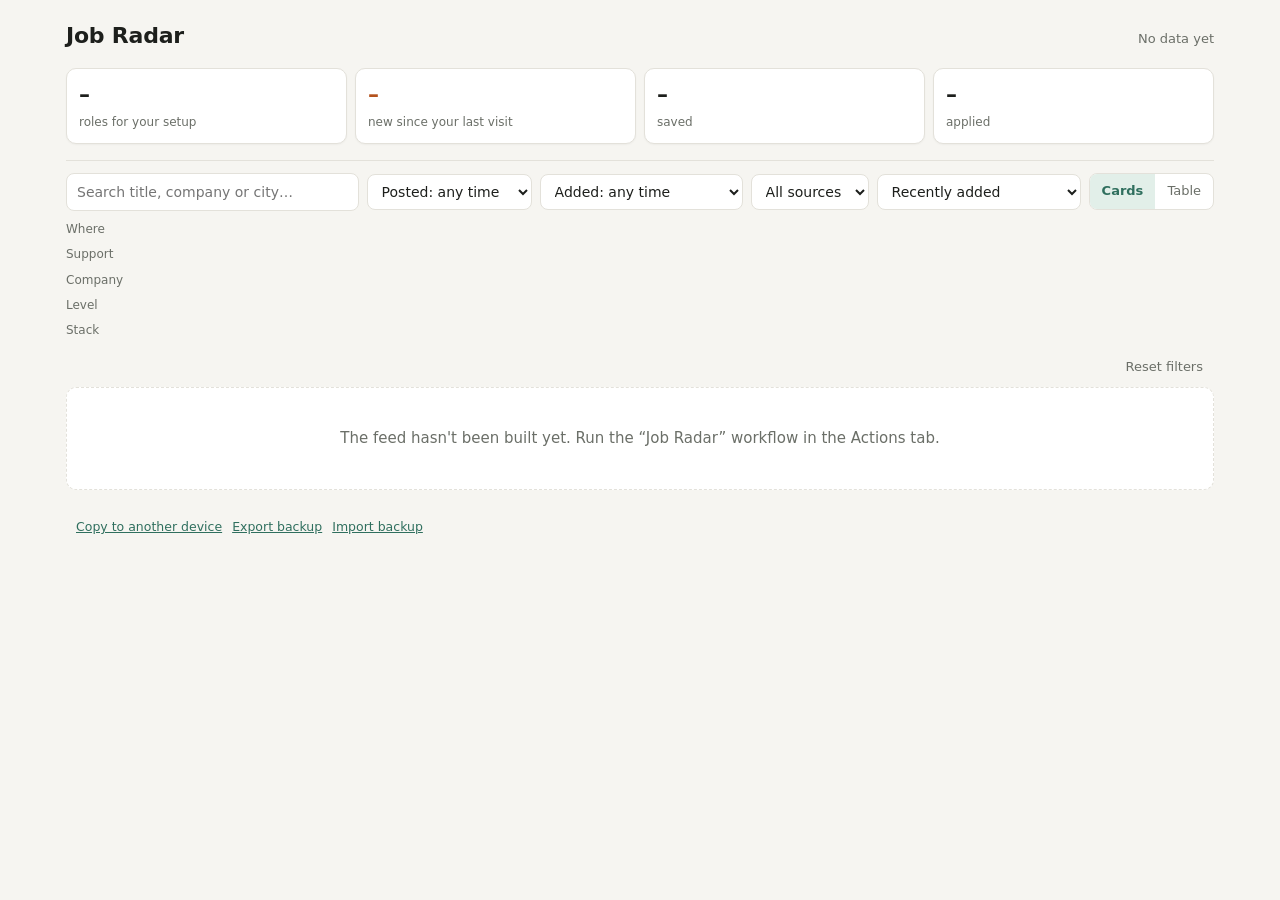
==== commit b68cc2d5: "Job Radar: keep evergreen roles, handle broken source dates, no NEW flood on scope change - max_age_" ====
--- a/dashboard/site/index.html
+++ b/dashboard/site/index.html
@@ -298,10 +298,14 @@
   const daysAgo = (s) => { const t = toMs(s); return isNaN(t) ? null : Math.floor((Date.now() - t) / 864e5); };
   const short = (s) => isNaN(toMs(s)) ? "–" : new Date(toMs(s)).toLocaleDateString(undefined, { month: "short", day: "numeric", ...(s.length === 10 ? { timeZone: "UTC" } : {}) });
   const rel = (s) => { const d = daysAgo(s); return d === null ? "unknown" : d <= 0 ? "today" : d === 1 ? "yesterday" : d + "d ago"; };
-  const isBaseline = (j) => index && j.first_seen <= index.tracking_since;
-  const addedText = (j) => isBaseline(j) ? `≤ ${short(index.tracking_since)}` : short(j.first_seen);
+  // Baseline jobs were already open when we started watching them, either on the very
+  // first run or when the feed widened (new roles, cities or sources): their real
+  // arrival date is unknown, so they're never NEW and show "≤ date".
+  const isBaseline = (j) => index && (j.baseline || j.first_seen <= index.tracking_since);
+  const baselineDate = (j) => j.baseline ? j.first_seen : index.tracking_since;
+  const addedText = (j) => isBaseline(j) ? `≤ ${short(baselineDate(j))}` : short(j.first_seen);
   const addedTitle = (j) => isBaseline(j)
-    ? `Already open when tracking started (${short(index.tracking_since)}); the exact date it appeared is unknown.`
+    ? `Already open when it was first tracked (${short(baselineDate(j))}); the exact date it appeared is unknown.`
     : `First appeared ${new Date(toMs(j.first_seen)).toLocaleString()}.`;
   function isNew(j) {
     if (isBaseline(j)) return false;
@@ -478,7 +482,7 @@
   }
   function sorted(list) {
     const val = {
-      added: (j) => j.first_seen || "", posted: (j) => j.posted_at || "", company: (j) => j.company.toLowerCase(),
+      added: (j) => isBaseline(j) ? "" : j.first_seen || "", posted: (j) => j.posted_at || "", company: (j) => j.company.toLowerCase(),
       title: (j) => j.title.toLowerCase(), location: (j) => j.location.toLowerCase(), size: (j) => j.open_roles
     }[state.sortKey];
     return list.slice().sort((a, b) => {
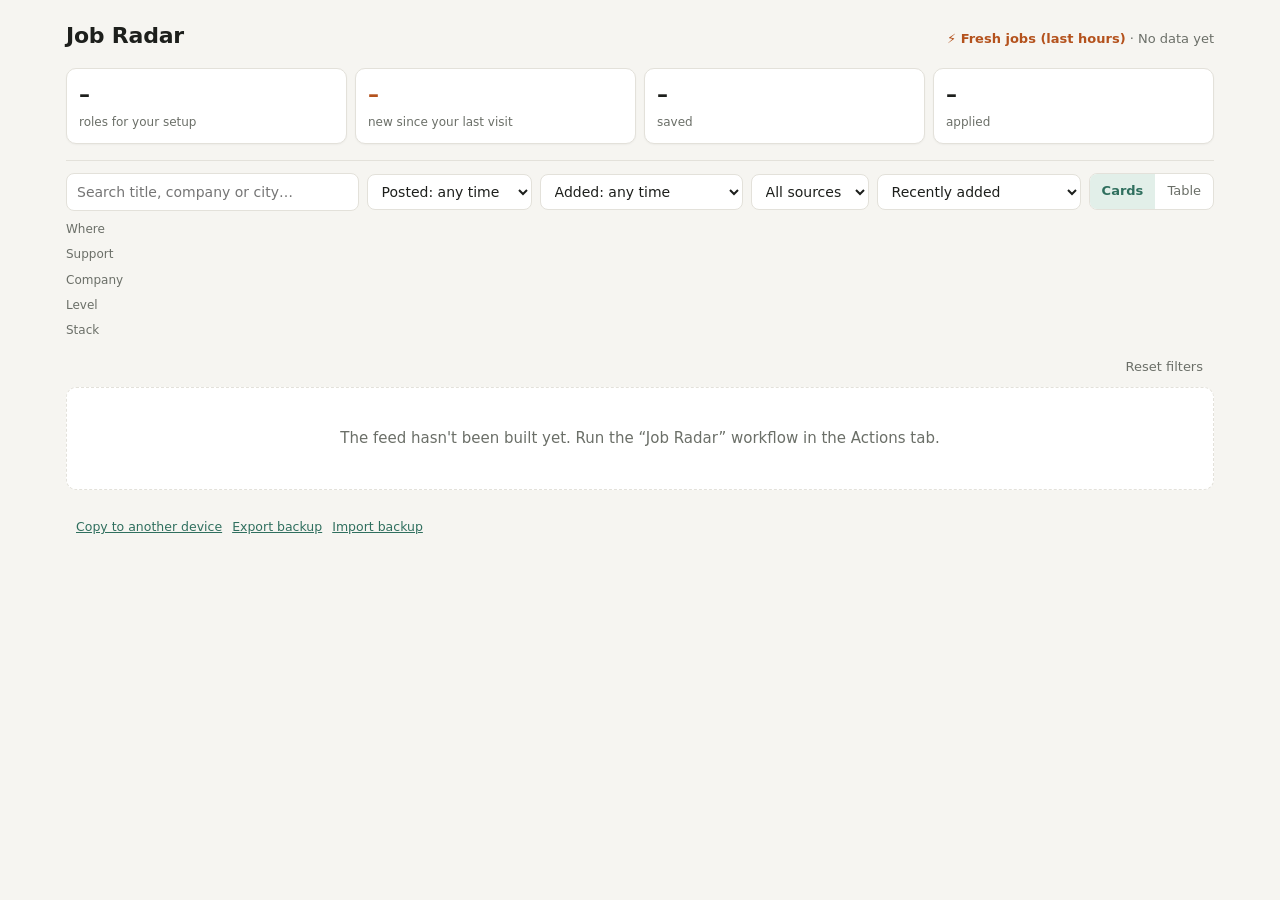
==== commit cb394de0: "Job Radar: on-demand fresh jobs straight from Greenhouse/Lever/Ashby (WIP, branch test trigger) Co-A" ====
--- a/dashboard/site/index.html
+++ b/dashboard/site/index.html
@@ -3,6 +3,7 @@
 <head>
 <meta charset="utf-8">
 <meta name="viewport" content="width=device-width, initial-scale=1">
+<meta name="job-radar" content="1">
 <title>Job Radar</title>
 <link rel="icon" href="data:image/svg+xml,<svg xmlns='http://www.w3.org/2000/svg' viewBox='0 0 32 32'><circle cx='16' cy='16' r='13' fill='none' stroke='%232f6f5e' stroke-width='3'/><circle cx='16' cy='16' r='4' fill='%232f6f5e'/></svg>">
 <style>
@@ -25,6 +26,8 @@
 }
 * { box-sizing: border-box; }
 [hidden] { display: none !important; }
+.freshlink { color: var(--new); font-weight: 600; text-decoration: none; }
+.freshlink:hover { text-decoration: underline; }
 body {
   margin: 0; background: var(--bg); color: var(--ink);
   font: 15px/1.45 ui-sans-serif, system-ui, -apple-system, "Segoe UI", Roboto, sans-serif;
@@ -160,7 +163,7 @@
 <div class="wrap">
   <header>
     <h1>Job Radar</h1>
-    <div class="sub" id="updated">Loading…</div>
+    <div class="sub"><a href="fresh.html" class="freshlink">⚡ Fresh jobs (last hours)</a> · <span id="updated">Loading…</span></div>
   </header>
   <div class="setupbar" id="setupbar" hidden>
     <span id="setup-summary"></span>
@@ -413,6 +416,7 @@
     await loadRoles();
     buildFilters();
     render();
+    applyFromExtension();
   }
 
   // ---- filters -------------------------------------------------------------
@@ -655,6 +659,35 @@
   };
   function notice(text) { $("notice").hidden = false; $("notice").textContent = text; }
 
+  // ---- Apply Helper extension ----------------------------------------------
+  // The extension posts the jobs you submitted through it; mark them Applied.
+  let extPending = [];
+  function applyFromExtension() {
+    if (!extPending.length) return;
+    if (!jobs.length && !index) return;          // wait for the feed
+    const acked = [], marked = [];
+    for (const it of extPending) {
+      const ref = (it.key || "").split(":")[1] || "";
+      const job = jobs.find(j => j.id === it.key) ||
+        (ref && jobs.find(j => (j.url || "").includes(ref))) ||
+        (it.url && jobs.find(j => j.url && it.url.startsWith(j.url.split("?")[0])));
+      const id = job ? job.id : it.key;
+      if (!id) continue;
+      if (saved.status[id] !== "applied") { saved.status[id] = "applied"; marked.push(it.title || id); }
+      acked.push(it.key || it.url);
+    }
+    extPending = [];
+    persist();
+    if (marked.length) notice(`Marked ${marked.length} job${marked.length === 1 ? "" : "s"} as Applied from the Apply Helper.`);
+    window.postMessage({ source: "jobradar-page", type: "ack", keys: acked }, location.origin);
+    render();
+  }
+  window.addEventListener("message", (e) => {
+    if (e.source !== window || !e.data || e.data.source !== "jobradar-ext" || e.data.type !== "applied") return;
+    extPending = extPending.concat(e.data.items || []);
+    if (jobs.length) applyFromExtension();
+  });
+
   // ---- boot ----------------------------------------------------------------
   async function boot() {
     let syncedFromLink = false;
